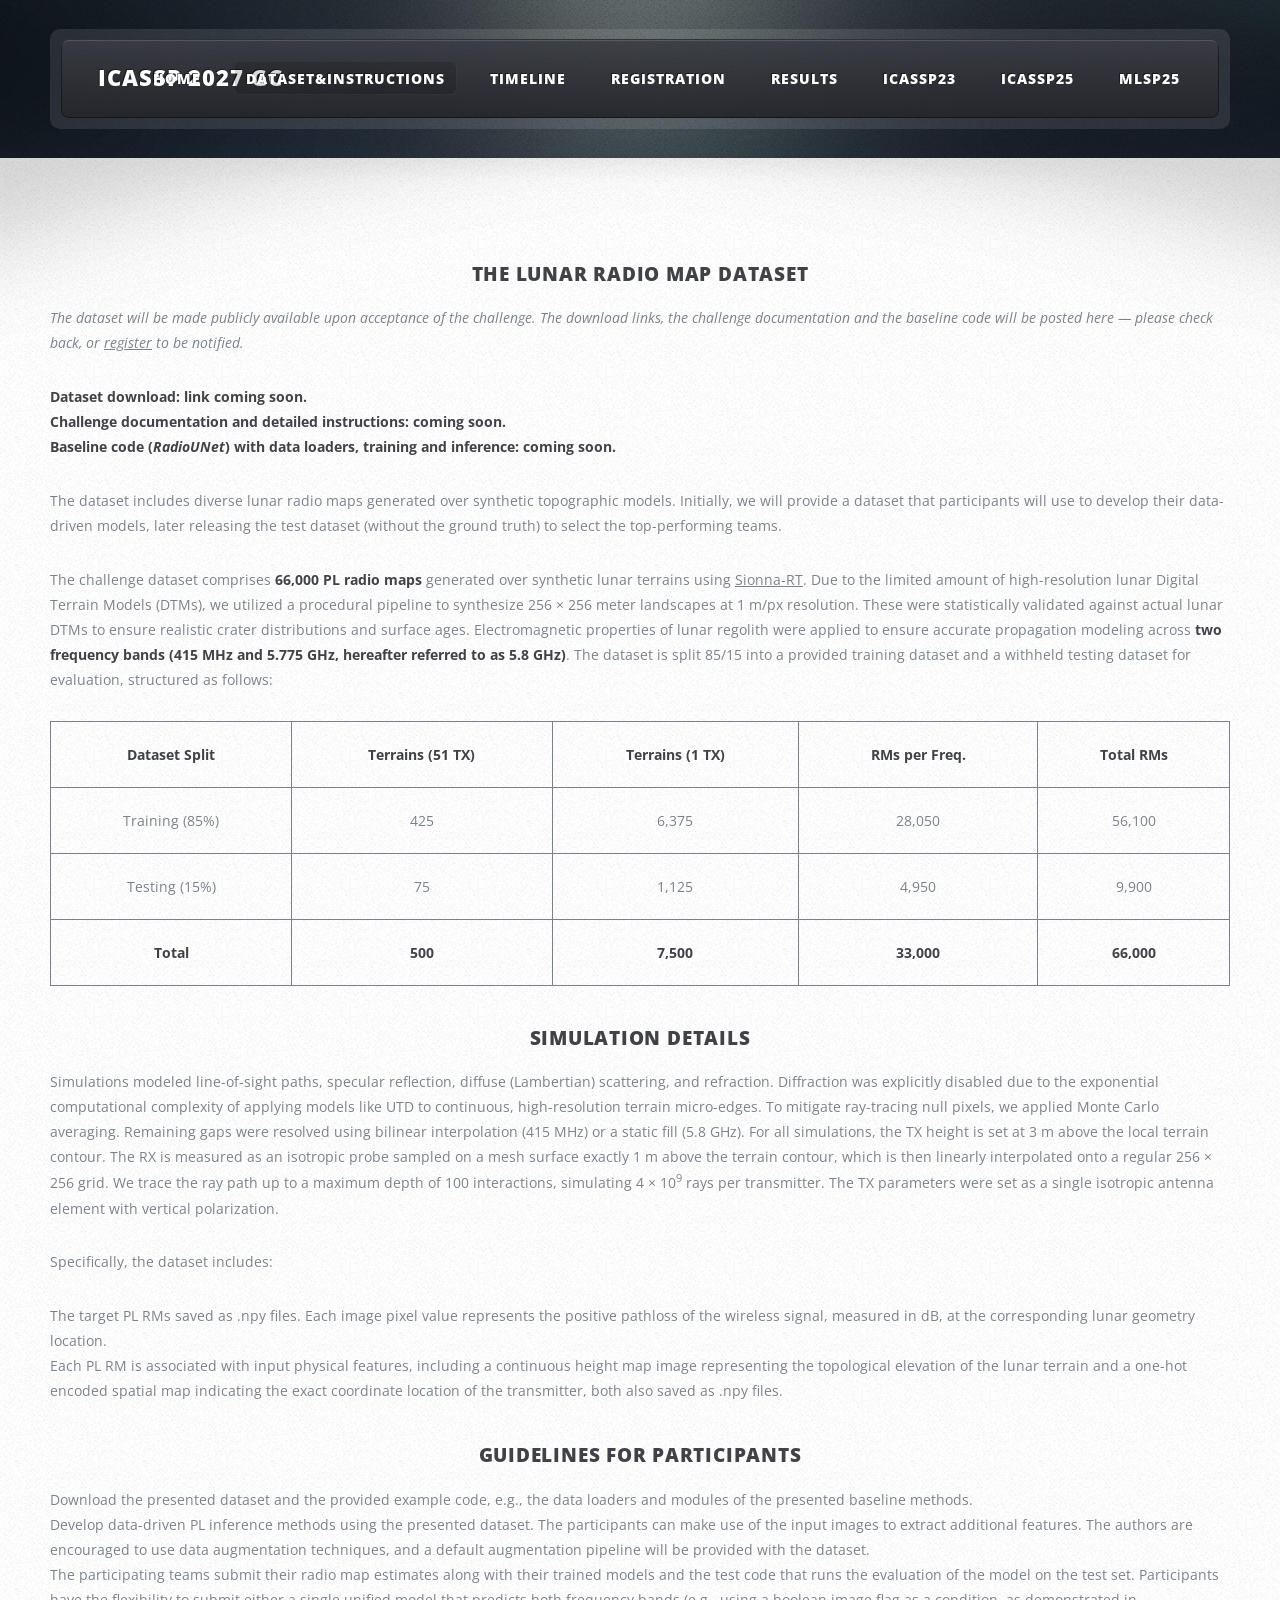
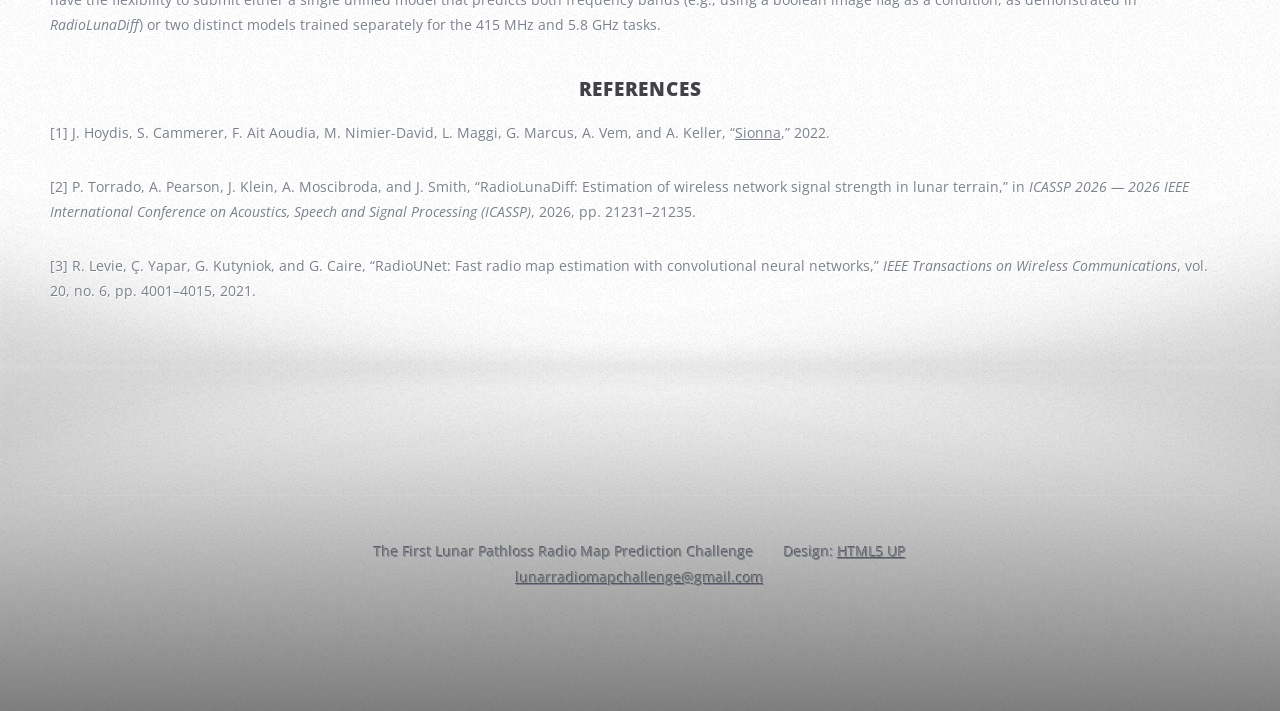
==== dataset.html @ a29d90b4 "Initialize site for The First Lunar Pathloss Radio Map Prediction Challenge Adapted from the MLSP 20" ====
<!DOCTYPE HTML>
<!--
	ZeroFour by HTML5 UP
	html5up.net | @ajlkn
	Free for personal and commercial use under the CCA 3.0 license (html5up.net/license)
-->
<html>
	<head>
		<title>The First Lunar Pathloss Radio Map Prediction Challenge - Dataset/Instructions</title>
		<meta charset="utf-8" />
		<meta name="viewport" content="width=device-width, initial-scale=1, user-scalable=no" />
		<link rel="stylesheet" href="assets/css/main.css" />
        <style>
        table,
        td,
        th {
            border: 1px solid;
            padding: 20px;
        }
    </style>
	</head>
	<body class="no-sidebar is-preload">
		<div id="page-wrapper">

			<!-- Header Wrapper -->
				<div id="header-wrapper">
					<div class="container">

						<!-- Header -->
							<header id="header">
								<div class="inner">

									<!-- Logo -->
										<h1><a href="index.html" id="logo">ICASSP 2027 GC</a></h1>

									<!-- Nav -->
										<nav id="nav">
											<ul>
												<li><a href="index.html">Home</a></li>
												<li class="current_page_item"><a href="dataset.html">Dataset&Instructions</a></li>
												<li><a href="timeline.html">Timeline</a></li>
												<li><a href="registration.html">Registration</a></li>
												<li><a href="results.html">Results</a></li>
												<li><a href="https://radiomapchallenge.github.io/">ICASSP23</a></li>
												<li><a href="https://indoorradiomapchallenge.github.io/">ICASSP25</a></li>
												<li><a href="https://sapradiomapchallenge.github.io/">MLSP25</a></li>
											</ul>
										</nav>

								</div>
							</header>

					</div>
				</div>

			<!-- Main Wrapper -->
				<div id="main-wrapper">
					<div class="wrapper style1">
						<div class="inner">
							<div class="container">
								<div id="content">

									<!-- Content -->

										<article>

  <h3 align="center">The Lunar Radio Map Dataset</h3>

<p><em>The dataset will be made publicly available upon acceptance of the challenge. The download links, the challenge
documentation and the baseline code will be posted here &mdash; please check back, or
<a href="registration.html">register</a> to be notified.</em></p>

<p><b>Dataset download: link coming soon.</b><br />
<b>Challenge documentation and detailed instructions: coming soon.</b><br />
<b>Baseline code (<em>RadioUNet</em>) with data loaders, training and inference: coming soon.</b></p>

<p>The dataset includes diverse lunar radio maps generated over synthetic topographic models. Initially, we will provide a
dataset that participants will use to develop their data-driven models, later releasing the test dataset (without the
ground truth) to select the top-performing teams.</p>

<p>The challenge dataset comprises <b>66,000 PL radio maps</b> generated over synthetic lunar terrains using
<a href="https://nvlabs.github.io/sionna/">Sionna-RT</a>. Due to the limited amount of high-resolution lunar Digital Terrain
Models (DTMs), we utilized a procedural pipeline to synthesize 256 &times; 256 meter landscapes at 1 m/px resolution. These
were statistically validated against actual lunar DTMs to ensure realistic crater distributions and surface ages.
Electromagnetic properties of lunar regolith were applied to ensure accurate propagation modeling across
<b>two frequency bands (415 MHz and 5.775 GHz, hereafter referred to as 5.8 GHz)</b>. The dataset is split 85/15 into a
provided training dataset and a withheld testing dataset for evaluation, structured as follows:</p>

<table align="center">
  <tr>
    <td align="center"><b>Dataset Split</b></td>
    <td align="center"><b>Terrains (51 TX)</b></td>
    <td align="center"><b>Terrains (1 TX)</b></td>
    <td align="center"><b>RMs per Freq.</b></td>
    <td align="center"><b>Total RMs</b></td>
  </tr>
  <tr>
    <td align="center">Training (85%)</td>
    <td align="center">425</td>
    <td align="center">6,375</td>
    <td align="center">28,050</td>
    <td align="center">56,100</td>
  </tr>
  <tr>
    <td align="center">Testing (15%)</td>
    <td align="center">75</td>
    <td align="center">1,125</td>
    <td align="center">4,950</td>
    <td align="center">9,900</td>
  </tr>
  <tr>
    <td align="center"><b>Total</b></td>
    <td align="center"><b>500</b></td>
    <td align="center"><b>7,500</b></td>
    <td align="center"><b>33,000</b></td>
    <td align="center"><b>66,000</b></td>
  </tr>
</table>

  <h3 align="center">Simulation Details</h3>

<p>Simulations modeled line-of-sight paths, specular reflection, diffuse (Lambertian) scattering, and refraction.
Diffraction was explicitly disabled due to the exponential computational complexity of applying models like UTD to
continuous, high-resolution terrain micro-edges. To mitigate ray-tracing null pixels, we applied Monte Carlo averaging.
Remaining gaps were resolved using bilinear interpolation (415 MHz) or a static fill (5.8 GHz). For all simulations, the
TX height is set at 3 m above the local terrain contour. The RX is measured as an isotropic probe sampled on a mesh
surface exactly 1 m above the terrain contour, which is then linearly interpolated onto a regular 256 &times; 256 grid. We
trace the ray path up to a maximum depth of 100 interactions, simulating 4 &times; 10<sup>9</sup> rays per transmitter. The TX
parameters were set as a single isotropic antenna element with vertical polarization.</p>

<p>Specifically, the dataset includes:</p>

<ul>
	<li>The target PL RMs saved as .npy files. Each image pixel value represents the positive pathloss of the wireless
		signal, measured in dB, at the corresponding lunar geometry location.</li>
	<li>Each PL RM is associated with input physical features, including a continuous height map image representing the
		topological elevation of the lunar terrain and a one-hot encoded spatial map indicating the exact coordinate
		location of the transmitter, both also saved as .npy files.</li>
</ul>

  <h3 align="center">Guidelines for Participants</h3>

<ol>
	<li>Download the presented dataset and the provided example code, e.g., the data loaders and modules of the presented
		baseline methods.</li>
	<li>Develop data-driven PL inference methods using the presented dataset. The participants can make use of the input
		images to extract additional features. The authors are encouraged to use data augmentation techniques, and a
		default augmentation pipeline will be provided with the dataset.</li>
	<li>The participating teams submit their radio map estimates along with their trained models and the test code that
		runs the evaluation of the model on the test set. Participants have the flexibility to submit either a single
		unified model that predicts both frequency bands (e.g., using a boolean image flag as a condition, as demonstrated
		in <em>RadioLunaDiff</em>) or two distinct models trained separately for the 415 MHz and 5.8 GHz tasks.</li>
</ol>

  <h3 align="center">References</h3>

<p>[1] J. Hoydis, S. Cammerer, F. Ait Aoudia, M. Nimier-David, L. Maggi, G. Marcus, A. Vem, and A. Keller,
	&ldquo;<a href="https://nvlabs.github.io/sionna/">Sionna</a>,&rdquo; 2022.</p>

<p>[2] P. Torrado, A. Pearson, J. Klein, A. Moscibroda, and J. Smith, &ldquo;RadioLunaDiff: Estimation of wireless network
	signal strength in lunar terrain,&rdquo; in <em>ICASSP 2026 &mdash; 2026 IEEE International Conference on Acoustics, Speech
	and Signal Processing (ICASSP)</em>, 2026, pp. 21231&ndash;21235.</p>

<p>[3] R. Levie, &Ccedil;. Yapar, G. Kutyniok, and G. Caire, &ldquo;RadioUNet: Fast radio map estimation with convolutional
	neural networks,&rdquo; <em>IEEE Transactions on Wireless Communications</em>, vol. 20, no. 6, pp. 4001&ndash;4015, 2021.</p>

										</article>

								</div>
							</div>
						</div>
					</div>


			<!-- Footer Wrapper -->
				<div id="footer-wrapper">
					<footer id="footer" class="container">
						<div class="row">
							<div class="col-3 col-6-medium col-12-small">


							</div>
			<div class="col-12">
								<div id="copyright">
									<ul class="menu">
										<li>The First Lunar Pathloss Radio Map Prediction Challenge</li><li>Design: <a href="http://html5up.net">HTML5 UP</a></li>
									</ul>
                                    <dd><a href="mailto:lunarradiomapchallenge@gmail.com">lunarradiomapchallenge@gmail.com</a></dd>
								</div>
							</div>
						</div>
					</footer>
				</div>

		</div>

		<!-- Scripts -->
			<script src="assets/js/jquery.min.js"></script>
			<script src="assets/js/jquery.dropotron.min.js"></script>
			<script src="assets/js/browser.min.js"></script>
			<script src="assets/js/breakpoints.min.js"></script>
			<script src="assets/js/util.js"></script>
			<script src="assets/js/main.js"></script>

	</body>
</html>
---- assets/css/main.css ----
@import url("https://fonts.googleapis.com/css?family=Open+Sans:400,400italic,700,800");
@import url("fontawesome-all.min.css");

/*
	ZeroFour by HTML5 UP
	html5up.net | @ajlkn
	Free for personal and commercial use under the CCA 3.0 license (html5up.net/license)
*/

html, body, div, span, applet, object,
iframe, h1, h2, h3, h4, h5, h6, p, blockquote,
pre, a, abbr, acronym, address, big, cite,
code, del, dfn, em, img, ins, kbd, q, s, samp,
small, strike, strong, sub, sup, tt, var, b,
u, i, center, dl, dt, dd, ol, ul, li, fieldset,
form, label, legend, table, caption, tbody,
tfoot, thead, tr, th, td, article, aside,
canvas, details, embed, figure, figcaption,
footer, header, hgroup, menu, nav, output, ruby,
section, summary, time, mark, audio, video {
	margin: 0;
	padding: 0;
	border: 0;
	font-size: 100%;
	font: inherit;
	vertical-align: baseline;}

article, aside, details, figcaption, figure,
footer, header, hgroup, menu, nav, section {
	display: block;}

body {
	line-height: 1;
}

ol, ul {
	list-style: none;
}

blockquote, q {
	quotes: none;
}

	blockquote:before, blockquote:after, q:before, q:after {
		content: '';
		content: none;
	}

table {
	border-collapse: collapse;
	border-spacing: 0;
}

body {
	-webkit-text-size-adjust: none;
}

mark {
	background-color: transparent;
	color: inherit;
}

mark.red {
    color:#ff0000;
    background: none;
}

input::-moz-focus-inner {
	border: 0;
	padding: 0;
}

input, select, textarea {
	-moz-appearance: none;
	-webkit-appearance: none;
	-ms-appearance: none;
	appearance: none;
}

/* Basic */

	html {
		box-sizing: border-box;
	}

	*, *:before, *:after {
		box-sizing: inherit;
	}

	@-ms-viewport {
		width: device-width;
	}

	body {
		background: #303238 url("images/bg01.png");
	}

		body.is-preload * {
			-moz-transition: none !important;
			-webkit-transition: none !important;
			-ms-transition: none !important;
			transition: none !important;
			-moz-animation: none !important;
			-webkit-animation: none !important;
			-ms-animation: none !important;
			animation: none !important;
		}

	body, input, select, textarea {
		font-family: 'Open Sans', sans-serif;
		color: #7b818c;
		font-weight: 400;
		font-size: 11pt;
		line-height: 1.85em;
	}

	a {
		color: inherit;
		text-decoration: underline;
	}

		a:hover {
			text-decoration: none;
		}

	h1, h2, h3, h4, h5, h6 {
		text-transform: uppercase;
		font-weight: 800;
		letter-spacing: 0.04em;
		color: #404248;
		margin: 0 0 1em 0;
	}

	h1 a, h2 a, h3 a, h4 a, h5 a, h6 a {
		color: inherit;
		text-decoration: none;
		outline: 0;
	}

	h2 {
		font-size: 2em;
		margin: 0 0 1.5em 0;
		line-height: 1em;
	}

		h2.icon {
			line-height: 48px;
		}

			h2.icon:before {
				position: relative;
				top: 0.05em;
				margin-right: 0.5em;
				opacity: 0.25;
			}

	h3 {
		font-size: 1.35em;
		margin-top: 2em;
	}

	b, strong {
		color: #404248;
		font-weight: 700;
	}

	i, em {
		font-style: italic;
	}

	br.clear {
		clear: both;
	}

	sub {
		position: relative;
		top: 0.5em;
		font-size: 0.8em;
	}

	sup {
		position: relative;
		top: -0.5em;
		font-size: 0.8em;
	}

	hr {
		border: 0;
		border-top: solid 1px #ddd;
	}

	blockquote {
		border-left: solid 0.5em #ddd;
		padding: 1em 0 1em 2em;
		font-style: italic;
	}

	p, ul, ol, dl, table {
		margin-bottom: 2em;
	}

	.date {
		display: block;
		text-transform: uppercase;
		font-weight: 700;
		letter-spacing: 0.065em;
		font-size: 0.9em;
		color: #696969;
		margin: 0 0 0.25em 0;
	}

/* Container */

	.container {
		margin: 0 auto;
		max-width: calc(100% - 100px);
		width: 1200px;
	}

		@media screen and (max-width: 1280px) {

			.container {
				width: 100%;
			}

		}

		@media screen and (max-width: 980px) {

			.container {
				width: 100%;
			}

		}

		@media screen and (max-width: 736px) {

			.container {
				width: 100%;
				max-width: 100%;
			}

		}

/* Row */

	.row {
		display: flex;
		flex-wrap: wrap;
		box-sizing: border-box;
		align-items: stretch;
	}

		.row > * {
			box-sizing: border-box;
		}

		.row.gtr-uniform > * > :last-child {
			margin-bottom: 0;
		}

		.row.aln-left {
			justify-content: flex-start;
		}

		.row.aln-center {
			justify-content: center;
		}

		.row.aln-right {
			justify-content: flex-end;
		}

		.row.aln-top {
			align-items: flex-start;
		}

		.row.aln-middle {
			align-items: center;
		}

		.row.aln-bottom {
			align-items: flex-end;
		}

		.row > .imp {
			order: -1;
		}

		.row > .col-1 {
			width: 8.33333%;
		}

		.row > .off-1 {
			margin-left: 8.33333%;
		}

		.row > .col-2 {
			width: 16.66667%;
		}

		.row > .off-2 {
			margin-left: 16.66667%;
		}

		.row > .col-3 {
			width: 25%;
		}

		.row > .off-3 {
			margin-left: 25%;
		}

		.row > .col-4 {
			width: 33.33333%;
		}

		.row > .off-4 {
			margin-left: 33.33333%;
		}

		.row > .col-5 {
			width: 41.66667%;
		}

		.row > .off-5 {
			margin-left: 41.66667%;
		}

		.row > .col-6 {
			width: 50%;
		}

		.row > .off-6 {
			margin-left: 50%;
		}

		.row > .col-7 {
			width: 58.33333%;
		}

		.row > .off-7 {
			margin-left: 58.33333%;
		}

		.row > .col-8 {
			width: 66.66667%;
		}

		.row > .off-8 {
			margin-left: 66.66667%;
		}

		.row > .col-9 {
			width: 75%;
		}

		.row > .off-9 {
			margin-left: 75%;
		}

		.row > .col-10 {
			width: 83.33333%;
		}

		.row > .off-10 {
			margin-left: 83.33333%;
		}

		.row > .col-11 {
			width: 91.66667%;
		}

		.row > .off-11 {
			margin-left: 91.66667%;
		}

		.row > .col-12 {
			width: 100%;
		}

		.row > .off-12 {
			margin-left: 100%;
		}

		.row.gtr-0 {
			margin-top: 0px;
			margin-left: 0px;
		}

			.row.gtr-0 > * {
				padding: 0px 0 0 0px;
			}

			.row.gtr-0.gtr-uniform {
				margin-top: 0px;
			}

				.row.gtr-0.gtr-uniform > * {
					padding-top: 0px;
				}

		.row.gtr-25 {
			margin-top: -12.5px;
			margin-left: -12.5px;
		}

			.row.gtr-25 > * {
				padding: 12.5px 0 0 12.5px;
			}

			.row.gtr-25.gtr-uniform {
				margin-top: -12.5px;
			}

				.row.gtr-25.gtr-uniform > * {
					padding-top: 12.5px;
				}

		.row.gtr-50 {
			margin-top: -25px;
			margin-left: -25px;
		}

			.row.gtr-50 > * {
				padding: 25px 0 0 25px;
			}

			.row.gtr-50.gtr-uniform {
				margin-top: -25px;
			}

				.row.gtr-50.gtr-uniform > * {
					padding-top: 25px;
				}

		.row {
			margin-top: -50px;
			margin-left: -50px;
		}

			.row > * {
				padding: 50px 0 0 50px;
			}

			.row.gtr-uniform {
				margin-top: -50px;
			}

				.row.gtr-uniform > * {
					padding-top: 50px;
				}

		.row.gtr-150 {
			margin-top: -75px;
			margin-left: -75px;
		}

			.row.gtr-150 > * {
				padding: 75px 0 0 75px;
			}

			.row.gtr-150.gtr-uniform {
				margin-top: -75px;
			}

				.row.gtr-150.gtr-uniform > * {
					padding-top: 75px;
				}

		.row.gtr-200 {
			margin-top: -100px;
			margin-left: -100px;
		}

			.row.gtr-200 > * {
				padding: 100px 0 0 100px;
			}

			.row.gtr-200.gtr-uniform {
				margin-top: -100px;
			}

				.row.gtr-200.gtr-uniform > * {
					padding-top: 100px;
				}

		@media screen and (max-width: 1280px) {

			.row {
				display: flex;
				flex-wrap: wrap;
				box-sizing: border-box;
				align-items: stretch;
			}

				.row > * {
					box-sizing: border-box;
				}

				.row.gtr-uniform > * > :last-child {
					margin-bottom: 0;
				}

				.row.aln-left {
					justify-content: flex-start;
				}

				.row.aln-center {
					justify-content: center;
				}

				.row.aln-right {
					justify-content: flex-end;
				}

				.row.aln-top {
					align-items: flex-start;
				}

				.row.aln-middle {
					align-items: center;
				}

				.row.aln-bottom {
					align-items: flex-end;
				}

				.row > .imp-large {
					order: -1;
				}

				.row > .col-1-large {
					width: 8.33333%;
				}

				.row > .off-1-large {
					margin-left: 8.33333%;
				}

				.row > .col-2-large {
					width: 16.66667%;
				}

				.row > .off-2-large {
					margin-left: 16.66667%;
				}

				.row > .col-3-large {
					width: 25%;
				}

				.row > .off-3-large {
					margin-left: 25%;
				}

				.row > .col-4-large {
					width: 33.33333%;
				}

				.row > .off-4-large {
					margin-left: 33.33333%;
				}

				.row > .col-5-large {
					width: 41.66667%;
				}

				.row > .off-5-large {
					margin-left: 41.66667%;
				}

				.row > .col-6-large {
					width: 50%;
				}

				.row > .off-6-large {
					margin-left: 50%;
				}

				.row > .col-7-large {
					width: 58.33333%;
				}

				.row > .off-7-large {
					margin-left: 58.33333%;
				}

				.row > .col-8-large {
					width: 66.66667%;
				}

				.row > .off-8-large {
					margin-left: 66.66667%;
				}

				.row > .col-9-large {
					width: 75%;
				}

				.row > .off-9-large {
					margin-left: 75%;
				}

				.row > .col-10-large {
					width: 83.33333%;
				}

				.row > .off-10-large {
					margin-left: 83.33333%;
				}

				.row > .col-11-large {
					width: 91.66667%;
				}

				.row > .off-11-large {
					margin-left: 91.66667%;
				}

				.row > .col-12-large {
					width: 100%;
				}

				.row > .off-12-large {
					margin-left: 100%;
				}

				.row.gtr-0 {
					margin-top: 0px;
					margin-left: 0px;
				}

					.row.gtr-0 > * {
						padding: 0px 0 0 0px;
					}

					.row.gtr-0.gtr-uniform {
						margin-top: 0px;
					}

						.row.gtr-0.gtr-uniform > * {
							padding-top: 0px;
						}

				.row.gtr-25 {
					margin-top: -8.75px;
					margin-left: -8.75px;
				}

					.row.gtr-25 > * {
						padding: 8.75px 0 0 8.75px;
					}

					.row.gtr-25.gtr-uniform {
						margin-top: -8.75px;
					}

						.row.gtr-25.gtr-uniform > * {
							padding-top: 8.75px;
						}

				.row.gtr-50 {
					margin-top: -17.5px;
					margin-left: -17.5px;
				}

					.row.gtr-50 > * {
						padding: 17.5px 0 0 17.5px;
					}

					.row.gtr-50.gtr-uniform {
						margin-top: -17.5px;
					}

						.row.gtr-50.gtr-uniform > * {
							padding-top: 17.5px;
						}

				.row {
					margin-top: -35px;
					margin-left: -35px;
				}

					.row > * {
						padding: 35px 0 0 35px;
					}

					.row.gtr-uniform {
						margin-top: -35px;
					}

						.row.gtr-uniform > * {
							padding-top: 35px;
						}

				.row.gtr-150 {
					margin-top: -52.5px;
					margin-left: -52.5px;
				}

					.row.gtr-150 > * {
						padding: 52.5px 0 0 52.5px;
					}

					.row.gtr-150.gtr-uniform {
						margin-top: -52.5px;
					}

						.row.gtr-150.gtr-uniform > * {
							padding-top: 52.5px;
						}

				.row.gtr-200 {
					margin-top: -70px;
					margin-left: -70px;
				}

					.row.gtr-200 > * {
						padding: 70px 0 0 70px;
					}

					.row.gtr-200.gtr-uniform {
						margin-top: -70px;
					}

						.row.gtr-200.gtr-uniform > * {
							padding-top: 70px;
						}

		}

		@media screen and (max-width: 980px) {

			.row {
				display: flex;
				flex-wrap: wrap;
				box-sizing: border-box;
				align-items: stretch;
			}

				.row > * {
					box-sizing: border-box;
				}

				.row.gtr-uniform > * > :last-child {
					margin-bottom: 0;
				}

				.row.aln-left {
					justify-content: flex-start;
				}

				.row.aln-center {
					justify-content: center;
				}

				.row.aln-right {
					justify-content: flex-end;
				}

				.row.aln-top {
					align-items: flex-start;
				}

				.row.aln-middle {
					align-items: center;
				}

				.row.aln-bottom {
					align-items: flex-end;
				}

				.row > .imp-medium {
					order: -1;
				}

				.row > .col-1-medium {
					width: 8.33333%;
				}

				.row > .off-1-medium {
					margin-left: 8.33333%;
				}

				.row > .col-2-medium {
					width: 16.66667%;
				}

				.row > .off-2-medium {
					margin-left: 16.66667%;
				}

				.row > .col-3-medium {
					width: 25%;
				}

				.row > .off-3-medium {
					margin-left: 25%;
				}

				.row > .col-4-medium {
					width: 33.33333%;
				}

				.row > .off-4-medium {
					margin-left: 33.33333%;
				}

				.row > .col-5-medium {
					width: 41.66667%;
				}

				.row > .off-5-medium {
					margin-left: 41.66667%;
				}

				.row > .col-6-medium {
					width: 50%;
				}

				.row > .off-6-medium {
					margin-left: 50%;
				}

				.row > .col-7-medium {
					width: 58.33333%;
				}

				.row > .off-7-medium {
					margin-left: 58.33333%;
				}

				.row > .col-8-medium {
					width: 66.66667%;
				}

				.row > .off-8-medium {
					margin-left: 66.66667%;
				}

				.row > .col-9-medium {
					width: 75%;
				}

				.row > .off-9-medium {
					margin-left: 75%;
				}

				.row > .col-10-medium {
					width: 83.33333%;
				}

				.row > .off-10-medium {
					margin-left: 83.33333%;
				}

				.row > .col-11-medium {
					width: 91.66667%;
				}

				.row > .off-11-medium {
					margin-left: 91.66667%;
				}

				.row > .col-12-medium {
					width: 100%;
				}

				.row > .off-12-medium {
					margin-left: 100%;
				}

				.row.gtr-0 {
					margin-top: 0px;
					margin-left: 0px;
				}

					.row.gtr-0 > * {
						padding: 0px 0 0 0px;
					}

					.row.gtr-0.gtr-uniform {
						margin-top: 0px;
					}

						.row.gtr-0.gtr-uniform > * {
							padding-top: 0px;
						}

				.row.gtr-25 {
					margin-top: -12.5px;
					margin-left: -12.5px;
				}

					.row.gtr-25 > * {
						padding: 12.5px 0 0 12.5px;
					}

					.row.gtr-25.gtr-uniform {
						margin-top: -12.5px;
					}

						.row.gtr-25.gtr-uniform > * {
							padding-top: 12.5px;
						}

				.row.gtr-50 {
					margin-top: -25px;
					margin-left: -25px;
				}

					.row.gtr-50 > * {
						padding: 25px 0 0 25px;
					}

					.row.gtr-50.gtr-uniform {
						margin-top: -25px;
					}

						.row.gtr-50.gtr-uniform > * {
							padding-top: 25px;
						}

				.row {
					margin-top: -50px;
					margin-left: -50px;
				}

					.row > * {
						padding: 50px 0 0 50px;
					}

					.row.gtr-uniform {
						margin-top: -50px;
					}

						.row.gtr-uniform > * {
							padding-top: 50px;
						}

				.row.gtr-150 {
					margin-top: -75px;
					margin-left: -75px;
				}

					.row.gtr-150 > * {
						padding: 75px 0 0 75px;
					}

					.row.gtr-150.gtr-uniform {
						margin-top: -75px;
					}

						.row.gtr-150.gtr-uniform > * {
							padding-top: 75px;
						}

				.row.gtr-200 {
					margin-top: -100px;
					margin-left: -100px;
				}

					.row.gtr-200 > * {
						padding: 100px 0 0 100px;
					}

					.row.gtr-200.gtr-uniform {
						margin-top: -100px;
					}

						.row.gtr-200.gtr-uniform > * {
							padding-top: 100px;
						}

		}

		@media screen and (max-width: 736px) {

			.row {
				display: flex;
				flex-wrap: wrap;
				box-sizing: border-box;
				align-items: stretch;
			}

				.row > * {
					box-sizing: border-box;
				}

				.row.gtr-uniform > * > :last-child {
					margin-bottom: 0;
				}

				.row.aln-left {
					justify-content: flex-start;
				}

				.row.aln-center {
					justify-content: center;
				}

				.row.aln-right {
					justify-content: flex-end;
				}

				.row.aln-top {
					align-items: flex-start;
				}

				.row.aln-middle {
					align-items: center;
				}

				.row.aln-bottom {
					align-items: flex-end;
				}

				.row > .imp-small {
					order: -1;
				}

				.row > .col-1-small {
					width: 8.33333%;
				}

				.row > .off-1-small {
					margin-left: 8.33333%;
				}

				.row > .col-2-small {
					width: 16.66667%;
				}

				.row > .off-2-small {
					margin-left: 16.66667%;
				}

				.row > .col-3-small {
					width: 25%;
				}

				.row > .off-3-small {
					margin-left: 25%;
				}

				.row > .col-4-small {
					width: 33.33333%;
				}

				.row > .off-4-small {
					margin-left: 33.33333%;
				}

				.row > .col-5-small {
					width: 41.66667%;
				}

				.row > .off-5-small {
					margin-left: 41.66667%;
				}

				.row > .col-6-small {
					width: 50%;
				}

				.row > .off-6-small {
					margin-left: 50%;
				}

				.row > .col-7-small {
					width: 58.33333%;
				}

				.row > .off-7-small {
					margin-left: 58.33333%;
				}

				.row > .col-8-small {
					width: 66.66667%;
				}

				.row > .off-8-small {
					margin-left: 66.66667%;
				}

				.row > .col-9-small {
					width: 75%;
				}

				.row > .off-9-small {
					margin-left: 75%;
				}

				.row > .col-10-small {
					width: 83.33333%;
				}

				.row > .off-10-small {
					margin-left: 83.33333%;
				}

				.row > .col-11-small {
					width: 91.66667%;
				}

				.row > .off-11-small {
					margin-left: 91.66667%;
				}

				.row > .col-12-small {
					width: 100%;
				}

				.row > .off-12-small {
					margin-left: 100%;
				}

				.row.gtr-0 {
					margin-top: 0px;
					margin-left: 0px;
				}

					.row.gtr-0 > * {
						padding: 0px 0 0 0px;
					}

					.row.gtr-0.gtr-uniform {
						margin-top: 0px;
					}

						.row.gtr-0.gtr-uniform > * {
							padding-top: 0px;
						}

				.row.gtr-25 {
					margin-top: -2.5px;
					margin-left: -2.5px;
				}

					.row.gtr-25 > * {
						padding: 2.5px 0 0 2.5px;
					}

					.row.gtr-25.gtr-uniform {
						margin-top: -2.5px;
					}

						.row.gtr-25.gtr-uniform > * {
							padding-top: 2.5px;
						}

				.row.gtr-50 {
					margin-top: -5px;
					margin-left: -5px;
				}

					.row.gtr-50 > * {
						padding: 5px 0 0 5px;
					}

					.row.gtr-50.gtr-uniform {
						margin-top: -5px;
					}

						.row.gtr-50.gtr-uniform > * {
							padding-top: 5px;
						}

				.row {
					margin-top: -10px;
					margin-left: -10px;
				}

					.row > * {
						padding: 10px 0 0 10px;
					}

					.row.gtr-uniform {
						margin-top: -10px;
					}

						.row.gtr-uniform > * {
							padding-top: 10px;
						}

				.row.gtr-150 {
					margin-top: -15px;
					margin-left: -15px;
				}

					.row.gtr-150 > * {
						padding: 15px 0 0 15px;
					}

					.row.gtr-150.gtr-uniform {
						margin-top: -15px;
					}

						.row.gtr-150.gtr-uniform > * {
							padding-top: 15px;
						}

				.row.gtr-200 {
					margin-top: -20px;
					margin-left: -20px;
				}

					.row.gtr-200 > * {
						padding: 20px 0 0 20px;
					}

					.row.gtr-200.gtr-uniform {
						margin-top: -20px;
					}

						.row.gtr-200.gtr-uniform > * {
							padding-top: 20px;
						}

		}

/* Section/Article */

	section, article {
		margin-bottom: 5em;
	}

	section > :last-child,
	article > :last-child,
	section:last-child,
	article:last-child {
		margin-bottom: 0;
	}

	header {
		margin: 0 0 2em 0;
	}

		header h2, header h3 {
			margin: 0 0 0.25em 0;
		}

		header p {
			display: block;
			text-transform: uppercase;
			font-weight: 700;
			letter-spacing: 0.065em;
			font-size: 0.9em;
			color: #696969;
			margin: 0;
		}

			header p strong {
				color: #404248;
				font-weight: 800;
			}

	footer {
		margin: 2.5em 0 0 0;
	}

	header.major {
		border-bottom: solid 1px #dbdbdb;
		margin: 0 0 3em 0;
	}

		header.major:after {
			content: '';
			display: block;
			border-top: solid 1px #dbdbdb;
			height: 8px;
		}

		header.major h2, header.major h3 {
			margin: 0 0 1.2em 0;
		}

		header.major p {
			margin: 0 0 1.5em 0;
			position: relative;
			top: -1em;
		}

/* Forms */

	form label {
		display: block;
		text-transform: uppercase;
		font-weight: 800;
		letter-spacing: 0.04em;
		color: #404248;
		margin: 0 0 1em 0;
		font-size: 0.8em;
	}

	form input[type="text"],
	form input[type="email"],
	form input[type="password"],
	form select,
	form textarea {
		-webkit-appearance: none;
		display: block;
		width: 100%;
		border-radius: 8px;
		border: solid 1px #eee;
	}

	form input[type="text"]:focus,
	form input[type="email"]:focus,
	form input[type="password"]:focus,
	form select:focus,
	form textarea:focus {
		box-shadow: 0 0 2px 1px #4091bf;
	}

	form input[type="text"],
	form input[type="email"],
	form input[type="password"] {
		line-height: 3em;
		padding: 0 1em;
	}

	form select {
		line-height: 3em;
		padding: 0 1em;
	}

	form textarea {
		min-height: 9em;
		padding: 1em;
	}

	form ::-webkit-input-placeholder,
	form :-moz-placeholder,
	form ::-moz-placeholder,
	form :-ms-input-placeholder {
		color: #555 !important;
	}

	form ::-moz-focus-inner {
		border: 0;
	}

/* Tables */

	table {
		width: 100%;
	}

		table.default {
			width: 100%;
		}

			table.default tr {
				border-top: solid 1px #eee;
			}

				table.default tr:first-child {
					border-top: 0;
				}

			table.default td {
				padding: 0.5em 1em 0.5em 1em;
			}

			table.default th {
				text-align: left;
				padding: 0.5em 1em 0.5em 1em;
				text-transform: uppercase;
				font-weight: 800;
				letter-spacing: 0.04em;
				margin: 0 0 1em 0;
				font-size: 0.8em;
			}

			table.default thead {
				background: #404248;
				color: #fff;
			}

/* Image */

	.image {
		position: relative;
		display: inline-block;
	}

		.image img {
			display: block;
			width: 100%;
			border-radius: 8px;
		}

		.image:before {
			content: '';
			display: block;
			position: absolute;
			left: 0;
			top: 0;
			background: url("images/bg01.png");
			width: 100%;
			height: 100%;
			opacity: 0.75;
		}

		.image.fit {
			display: block;
			width: 100%;
		}

		.image.featured {
			display: block;
			width: 100%;
			margin: 0 0 2.5em 0;
		}

		.image.left {
			float: left;
			margin: 0 2em 2em 0;
		}

		.image.centered {
			display: block;
			margin: 0 0 2.5em 0;
		}

			.image.centered img {
				margin: 0 auto;
				width: auto;
			}

/* Button */

	input[type="button"],
	input[type="submit"],
	input[type="reset"],
	button,
	.button {
		background-image: -moz-linear-gradient(top, rgba(0, 0, 0, 0), rgba(0, 0, 0, 0.2)), url("images/bg02.png");
		background-image: -webkit-linear-gradient(top, rgba(0, 0, 0, 0), rgba(0, 0, 0, 0.2)), url("images/bg02.png");
		background-image: -ms-linear-gradient(top, rgba(0, 0, 0, 0), rgba(0, 0, 0, 0.2)), url("images/bg02.png");
		background-image: linear-gradient(top, rgba(0, 0, 0, 0), rgba(0, 0, 0, 0.2)), url("images/bg02.png");
		-moz-transition: background-color 0.2s ease-in-out;
		-webkit-transition: background-color 0.2s ease-in-out;
		-ms-transition: background-color 0.2s ease-in-out;
		transition: background-color 0.2s ease-in-out;
		-webkit-appearance: none;
		position: relative;
		display: inline-block;
		background-color: #4091bf;
		border-radius: 8px;
		box-shadow: inset 0px 0px 0px 1px rgba(0, 0, 0, 0.35), inset 0px 2px 1px 0px rgba(255, 255, 255, 0.35);
		text-shadow: -1px -1px 0 rgba(0, 0, 0, 0.5);
		color: #fff !important;
		text-decoration: none;
		text-transform: uppercase;
		font-weight: 800;
		font-size: 0.95em;
		letter-spacing: 0.075em;
		padding: 1em 2em;
		outline: 0;
		border: 0;
		white-space: nowrap;
		cursor: pointer;
	}

		input[type="button"].icon:before,
		input[type="submit"].icon:before,
		input[type="reset"].icon:before,
		button.icon:before,
		.button.icon:before {
			opacity: 0.5;
			margin-right: 0.5em;
			position: relative;
			top: 0.05em;
		}

		input[type="button"]:hover,
		input[type="submit"]:hover,
		input[type="reset"]:hover,
		button:hover,
		.button:hover {
			background-color: #50a1cf;
		}

		input[type="button"]:active,
		input[type="submit"]:active,
		input[type="reset"]:active,
		button:active,
		.button:active {
			background-color: #3081af;
		}

		input[type="button"].medium,
		input[type="submit"].medium,
		input[type="reset"].medium,
		button.medium,
		.button.medium {
			font-size: 1.25em;
			padding: 1em 2.25em;
		}

		input[type="button"].large,
		input[type="submit"].large,
		input[type="reset"].large,
		button.large,
		.button.large {
			font-size: 1.5em;
			padding: 1em 2.25em;
		}

		input[type="button"].alt,
		input[type="submit"].alt,
		input[type="reset"].alt,
		button.alt,
		.button.alt {
			background-color: #464a52;
		}

			input[type="button"].alt:hover,
			input[type="submit"].alt:hover,
			input[type="reset"].alt:hover,
			button.alt:hover,
			.button.alt:hover {
				background-color: #565a62;
			}

			input[type="button"].alt:active,
			input[type="submit"].alt:active,
			input[type="reset"].alt:active,
			button.alt:active,
			.button.alt:active {
				background-color: #363a42;
			}

/* List */

	dl.contact dt {
		display: block;
		text-transform: uppercase;
		font-weight: 700;
		letter-spacing: 0.065em;
		font-size: 0.9em;
		color: #696969;
		float: left;
		width: 6em;
	}

	dl.contact dd {
		margin: 0 0 1em 6em;
	}

	ul.default {
		list-style: disc;
		padding-left: 1em;
	}

		ul.default li {
			padding-left: 0.5em;
		}

	ul.actions li {
		display: inline-block;
		padding: 0 0 0 0.25em;
		margin: 0 0 0 0.25em;
	}

		ul.actions li:first-child {
			margin-left: 0;
			padding-left: 0;
		}

	ul.menu li {
		border-left: solid 1px #eee;
		display: inline-block;
		padding: 0 0 0 1em;
		margin: 0 0 0 1em;
	}

		ul.menu li:first-child {
			border-left: 0;
			margin-left: 0;
			padding-left: 0;
		}

	ul.divided li {
		border-top: solid 1px #eee;
		padding: 0.5em 0 0 0;
		margin: 0.5em 0 0 0;
	}

		ul.divided li:first-child {
			border-top: 0 !important;
			padding-top: 0 !important;
			margin-top: 0 !important;
		}

	ol.default {
		list-style: decimal;
		padding-left: 1.25em;
	}

		ol.default li {
			padding-left: 0.25em;
		}

/* Box */

	.box.excerpt {
		position: relative;
		overflow: hidden;
	}

		.box.excerpt header {
			margin: 0 0 1em 0;
		}

		.box.excerpt .image, .box.excerpt p {
			margin-bottom: 0;
		}

	.box.feature1 {
		text-align: center;
	}

		.box.feature1 header {
			margin-bottom: 3em;
		}

			.box.feature1 header.first h2 {
				font-size: 2.5em;
			}

			.box.feature1 header.first p {
				font-size: 1.2em;
			}

			.box.feature1 header.second {
				position: relative;
				display: inline-block;
				text-align: left;
				margin: 0 auto;
				white-space: nowrap;
				left: 24px;
			}

				.box.feature1 header.second p {
					line-height: 1em;
				}

				.box.feature1 header.second:before {
					font-size: 48px;
					position: absolute;
					right: 100%;
					margin-right: 18px;
					opacity: 0.5;
					bottom: -4px;
				}

	.box.feature2 {
		text-align: center;
	}

	.box.article-list article {
		border-bottom: solid 1px #dbdbdb;
		margin: 0 0 2.75em 0;
		padding: 0 0 2.75em 0;
	}

		.box.article-list article:last-child {
			border-bottom: 0;
			margin-bottom: 0;
			padding-bottom: 0;
		}

/* Icons */

	.icon {
		text-decoration: none;
		text-decoration: none;
	}

		.icon:before {
			-moz-osx-font-smoothing: grayscale;
			-webkit-font-smoothing: antialiased;
			display: inline-block;
			font-style: normal;
			font-variant: normal;
			text-rendering: auto;
			line-height: 1;
			text-transform: none !important;
			font-family: 'Font Awesome 5 Free';
			font-weight: 400;
		}

		.icon.solid:before {
			font-weight: 900;
		}

		.icon.brands:before {
			font-family: 'Font Awesome 5 Brands';
		}

		.icon > .label {
			display: none;
		}

/* Nav */

	#nav {
		position: absolute;
		right: 2em;
		top: 0;
		line-height: 5.5em;
	}

		#nav > ul > li {
			float: left;
			padding: 0 0.8em 0 0.8em;
		}

			#nav > ul > li > a, #nav > ul > li > span {
				color: #fff;
				text-decoration: none;
				text-transform: uppercase;
				font-weight: 800;
				font-size: 0.95em;
				letter-spacing: 0.075em;
				padding: 0.5em 0.8em 0.5em 0.8em;
				border-radius: 6px;
				outline: 0;
			}

			#nav > ul > li.active > a,
			#nav > ul > li.current_page_item > a,
			#nav > ul > li.active > span,
			#nav > ul > li.current_page_item > span {
				background: rgba(0, 0, 0, 0.15);
				box-shadow: inset 1px 1px 0px 0px rgba(0, 0, 0, 0.025), 1px 1px 0px 0px rgba(255, 255, 255, 0.025);
			}

			#nav > ul > li:last-child {
				padding-right: 0;
			}

			#nav > ul > li > ul {
				display: none;
			}

	.dropotron {
		background-image: -moz-linear-gradient(top, rgba(0, 0, 0, 0.35), rgba(0, 0, 0, 0)), url("images/bg02.png");
		background-image: -webkit-linear-gradient(top, rgba(0, 0, 0, 0.35), rgba(0, 0, 0, 0)), url("images/bg02.png");
		background-image: -ms-linear-gradient(top, rgba(0, 0, 0, 0.35), rgba(0, 0, 0, 0)), url("images/bg02.png");
		background-image: linear-gradient(top, rgba(0, 0, 0, 0.35), rgba(0, 0, 0, 0)), url("images/bg02.png");
		position: relative;
		background-color: #3B3E45;
		background-color: rgba(59, 62, 69, 0.9);
		border-radius: 8px;
		box-shadow: inset 0px 0px 0px 1px rgba(0, 0, 0, 0.5), inset 0px 0px 0px 2px rgba(255, 255, 255, 0.075), inset 0px 2px 1px 0px rgba(255, 255, 255, 0.2), 0px 2px 14px 0px rgba(0, 0, 0, 0.4);
		text-shadow: -1px -1px 0 rgba(0, 0, 0, 0.5);
		padding: 1.5em;
		line-height: 2.5em;
		min-width: 15em;
	}

		.dropotron.level-0 {
			border-top-left-radius: 0;
			border-top-right-radius: 0;
			margin-top: -2px;
			box-shadow: inset 0px 0px 0px 1px rgba(0, 0, 0, 0.5), inset 0px 0px 0px 2px rgba(255, 255, 255, 0.075), 0px 2px 14px 0px rgba(0, 0, 0, 0.4);
		}

		.dropotron a, .dropotron span {
			color: #aaa;
			text-decoration: none;
			text-transform: uppercase;
			font-weight: 800;
			font-size: 0.8em;
			letter-spacing: 0.075em;
			outline: 0;
		}

		.dropotron li:hover > a, .dropotron li:hover > span {
			color: #fff;
		}

/* Banner */

	#banner {
		text-align: center;
		width: 940px;
		margin: 0 auto;
		overflow: hidden;
		padding: 9em 0 6em 0;
	}

		#banner h2 {
			border: solid 1px rgba(255, 255, 255, 0.25);
			border-left: 0;
			border-right: 0;
			color: #fff;
			color: rgba(255, 255, 255, 0.75);
			font-size: 2.35em;
			font-weight: 700;
			line-height: 1.3em;
			margin: 0 0 1.5em 0;
		}

			#banner h2 strong {
				font-weight: 800;
				color: inherit;
			}

			#banner h2:before {
				content: '';
				display: block;
				border-top: solid 1px;
				border-color: #888;
				border-color: rgba(255, 255, 255, 0.25);
				margin: 10px 0 1.25em 0;
			}

			#banner h2:after {
				content: '';
				display: block;
				border-bottom: solid 1px;
				border-color: #888;
				border-color: rgba(255, 255, 255, 0.25);
				margin: 1.25em 0 10px 0;
			}

		#banner p {
			text-transform: uppercase;
			color: #fff;
			color: rgba(255, 255, 255, 0.75);
			font-size: 1.5em;
			font-weight: 700;
			line-height: 1.3em;
			letter-spacing: 0.04em;
			float: left;
			text-align: right;
			width: 60%;
			line-height: 1.5em;
			margin: 0;
		}

/* Sidebar */

	#sidebar h2 {
		font-size: 1.5em;
	}

/* Wrappers */

	#header-wrapper {
		background: url("images/bg01.png"), url("../../images/header.jpg");
		background-position: top left, center center;
		background-size: auto, cover;
		padding: 3em 0;
	}

	#main-wrapper {
		background: #fff;
	}

	#footer-wrapper {
		background-image: -moz-linear-gradient(top, rgba(0, 0, 0, 0), rgba(0, 0, 0, 0.5)), url("images/bg03.png"), url("images/bg02.png");
		background-image: -webkit-linear-gradient(top, rgba(0, 0, 0, 0), rgba(0, 0, 0, 0.5)), url("images/bg03.png"), url("images/bg02.png");
		background-image: -ms-linear-gradient(top, rgba(0, 0, 0, 0), rgba(0, 0, 0, 0.5)), url("images/bg03.png"), url("images/bg02.png");
		background-image: linear-gradient(top, rgba(0, 0, 0, 0), rgba(0, 0, 0, 0.5)), url("images/bg03.png"), url("images/bg02.png");
		position: relative;
		background-repeat: repeat-x, no-repeat, repeat;
		background-size: 100% 100%, 100% 15em, auto auto;
		background-position: top left, top center, top left;
		padding: 7em 0 7em 0;
	}

	.wrapper {
		padding: 7em 0 7em 0;
	}

		.wrapper > .inner {
			position: relative;
			z-index: 2;
		}

		.wrapper.style1 {
			position: relative;
			text-shadow: 1px 1px 0 #fff;
			background-color: #fff;
			background-image: url("images/bg03.png"), url("images/bg04.png"), url("images/bg02.png");
			background-repeat: no-repeat, no-repeat, repeat;
			background-size: 100% 15em, 100% 15em, auto auto;
			background-position: top center, bottom center, top left;
		}

		.wrapper.style3 {
			position: relative;
			text-shadow: 1px 1px 0 #fff;
			background-color: #fff;
			background-image: url("images/bg03.png"), url("images/bg02.png");
			background-repeat: no-repeat, repeat;
			background-size: 100% 15em, auto auto;
			background-position: top center, top left;
		}

/* Header */

	#header {
		position: relative;
		border-radius: 10px;
		background: rgba(255, 255, 255, 0.1);
		padding: 0.75em;
		margin-bottom: 0;
	}

		#header .inner {
			background-image: -moz-linear-gradient(top, rgba(0, 0, 0, 0), rgba(0, 0, 0, 0.35)), url("images/bg02.png");
			background-image: -webkit-linear-gradient(top, rgba(0, 0, 0, 0), rgba(0, 0, 0, 0.35)), url("images/bg02.png");
			background-image: -ms-linear-gradient(top, rgba(0, 0, 0, 0), rgba(0, 0, 0, 0.35)), url("images/bg02.png");
			background-image: linear-gradient(top, rgba(0, 0, 0, 0), rgba(0, 0, 0, 0.35)), url("images/bg02.png");
			position: relative;
			height: 5.5em;
			background-color: #3B3E45;
			background-color: rgba(59, 62, 69, 0.9);
			border-radius: 8px;
			box-shadow: inset 0px 0px 0px 1px rgba(0, 0, 0, 0.45), inset 0px 2px 1px 0px rgba(255, 255, 255, 0.15);
			text-shadow: -1px -1px 0 rgba(0, 0, 0, 0.5);
		}

		#header h1 {
			position: absolute;
			left: 1.75em;
			top: 50%;
			margin-top: -0.65em;
			font-size: 1.5em;
			color: #fff;
		}

/* Footer */

	#footer {
		margin-bottom: 0;
		text-shadow: -1px -1px 0 rgba(0, 0, 0, 0.5);
		position: relative;
		z-index: 2;
	}

		#footer h2 {
			font-size: 1.35em;
			color: #fff;
		}

		#footer strong {
			color: #fff;
		}

		#footer a {
			color: #acb2bf;
		}

		#footer .button.alt {
			box-shadow: inset 0px 0px 0px 1px rgba(0, 0, 0, 0.75), inset 0px 2px 1px 0px rgba(255, 255, 255, 0.25);
		}

		#footer ul.divided li, #footer ul.menu li {
			border-color: #444;
			border-color: rgba(255, 255, 255, 0.075);
		}

		#footer ul.divided li a {
			text-decoration: none;
		}

		#footer ul.menu {
			margin: 0;
		}

		#footer dl.contact dt {
			color: #ddd;
		}

	#copyright {
		border-top: solid 1px;
		border-color: #444;
		border-color: rgba(255, 255, 255, 0.075);
		text-align: center;
		margin-top: 2em;
		padding: 3em 0 4em 0;
		color: inherit;
	}

		#copyright a {
			color: inherit;
		}

/* Large */

	@media screen and (max-width: 1280px) {

		/* Basic */

			body {
				line-height: 1.75em;
				font-size: 10.75pt;
			}

			input, select, textarea {
				line-height: 1.75em;
				font-size: 10.75pt;
			}

		/* Wrappers */

			#header-wrapper {
				padding: 2em 0;
			}

			body.homepage #header-wrapper {
				height: auto;
			}

			#footer-wrapper {
				padding: 4.5em 0 4.5em 0;
			}

			.wrapper {
				padding: 4.5em 0 4.5em 0;
			}

		/* Banner */

			#banner {
				width: 100%;
				padding: 4em 0 2em 0;
			}

				#banner h2 {
					font-size: 2.2em;
					line-height: 1.3em;
					margin: 0 0 1em 0;
				}

				#banner p {
					font-size: 1.25em;
					line-height: 1.75em;
					letter-spacing: 0.04em;
					float: none;
					text-align: center;
					width: 100%;
					margin: 0 0 2em 0;
				}

	}

/* Medium */

	#navPanel, #titleBar {
		display: none;
	}

	@media screen and (max-width: 980px) {

		/* Basic */

			html, body {
				overflow-x: hidden;
			}

		/* Box */

			.box.feature2 section {
				margin: 1em 0;
			}

		/* Nav */

			#page-wrapper {
				-moz-backface-visibility: hidden;
				-webkit-backface-visibility: hidden;
				-ms-backface-visibility: hidden;
				backface-visibility: hidden;
				-moz-transition: -moz-transform 0.5s ease;
				-webkit-transition: -webkit-transform 0.5s ease;
				-ms-transition: -ms-transform 0.5s ease;
				transition: transform 0.5s ease;
				padding-bottom: 1px;
			}

			#titleBar {
				-moz-backface-visibility: hidden;
				-webkit-backface-visibility: hidden;
				-ms-backface-visibility: hidden;
				backface-visibility: hidden;
				background-image: -moz-linear-gradient(top, rgba(0, 0, 0, 0), rgba(0, 0, 0, 0.35)), url("images/bg02.png");
				background-image: -webkit-linear-gradient(top, rgba(0, 0, 0, 0), rgba(0, 0, 0, 0.35)), url("images/bg02.png");
				background-image: -ms-linear-gradient(top, rgba(0, 0, 0, 0), rgba(0, 0, 0, 0.35)), url("images/bg02.png");
				background-image: linear-gradient(top, rgba(0, 0, 0, 0), rgba(0, 0, 0, 0.35)), url("images/bg02.png");
				-moz-transition: -moz-transform 0.5s ease;
				-webkit-transition: -webkit-transform 0.5s ease;
				-ms-transition: -ms-transform 0.5s ease;
				transition: transform 0.5s ease;
				background-color: rgba(59, 62, 69, 0.9);
				box-shadow: inset 0px 0px 0px 1px rgba(0, 0, 0, 0.5), inset 0px 0px 0px 2px rgba(255, 255, 255, 0.075), 0px 1px 6px 0px rgba(0, 0, 0, 0.35);
				display: block;
				height: 44px;
				left: 0;
				position: fixed;
				text-shadow: -1px -1px 0 black;
				top: 0;
				width: 100%;
				z-index: 10001;
			}

				#titleBar .title {
					display: block;
					text-transform: uppercase;
					font-weight: 800;
					letter-spacing: 0.04em;
					color: #fff;
					line-height: 44px;
					text-align: center;
				}

				#titleBar .toggle {
					text-decoration: none;
					position: absolute;
					left: 0;
					top: 0;
					width: 60px;
					height: 44px;
					opacity: 0.25;
				}

					#titleBar .toggle:before {
						-moz-osx-font-smoothing: grayscale;
						-webkit-font-smoothing: antialiased;
						display: inline-block;
						font-style: normal;
						font-variant: normal;
						text-rendering: auto;
						line-height: 1;
						text-transform: none !important;
						font-family: 'Font Awesome 5 Free';
						font-weight: 900;
					}

					#titleBar .toggle:before {
						display: inline-block;
						text-decoration: none;
						font-size: 18px;
						width: 44px;
						height: 44px;
						line-height: 44px;
						text-align: center;
						color: #fff;
						content: '\f0c9';
					}

					#titleBar .toggle:active {
						opacity: 0.5;
					}

			#navPanel {
				-moz-backface-visibility: hidden;
				-webkit-backface-visibility: hidden;
				-ms-backface-visibility: hidden;
				backface-visibility: hidden;
				background-image: -moz-linear-gradient(rgba(0, 0, 0, 0), rgba(0, 0, 0, 0.35)), url("images/bg01.png");
				background-image: -webkit-linear-gradient(rgba(0, 0, 0, 0), rgba(0, 0, 0, 0.35)), url("images/bg01.png");
				background-image: -ms-linear-gradient(rgba(0, 0, 0, 0), rgba(0, 0, 0, 0.35)), url("images/bg01.png");
				background-image: linear-gradient(rgba(0, 0, 0, 0), rgba(0, 0, 0, 0.35)), url("images/bg01.png");
				-moz-transform: translateX(-275px);
				-webkit-transform: translateX(-275px);
				-ms-transform: translateX(-275px);
				transform: translateX(-275px);
				-moz-transition: -moz-transform 0.5s ease;
				-webkit-transition: -webkit-transform 0.5s ease;
				-ms-transition: -ms-transform 0.5s ease;
				transition: transform 0.5s ease;
				background-color: #303238;
				box-shadow: inset -1px 0px 0px 0px rgba(0, 0, 0, 0.5), inset -2px 0px 0px rgba(255, 255, 255, 0.15), inset -2px 0px 10px 0px rgba(0, 0, 0, 0.35);
				display: block;
				height: 100%;
				left: 0;
				overflow-y: auto;
				position: fixed;
				top: 0;
				width: 275px;
				z-index: 10002;
			}

				#navPanel .link {
					display: block;
					color: #aaa;
					text-decoration: none;
					height: 44px;
					line-height: 44px;
					border-top: solid 1px rgba(255, 255, 255, 0.05);
					border-bottom: solid 1px rgba(0, 0, 0, 0.15);
					padding: 0 1em 0 1em;
					text-transform: uppercase;
					font-weight: 700;
					font-size: 0.95em;
					letter-spacing: 0.075em;
				}

					#navPanel .link:first-child {
						border-top: 0;
					}

					#navPanel .link:last-child {
						border-bottom: 0;
					}

				#navPanel .indent-1 {
					display: inline-block;
					width: 1em;
				}

				#navPanel .indent-2 {
					display: inline-block;
					width: 2em;
				}

				#navPanel .indent-3 {
					display: inline-block;
					width: 3em;
				}

				#navPanel .indent-4 {
					display: inline-block;
					width: 4em;
				}

				#navPanel .indent-5 {
					display: inline-block;
					width: 5em;
				}

				#navPanel .depth-0 {
					color: #fff;
				}

			body.navPanel-visible #page-wrapper {
				-moz-transform: translateX(275px);
				-webkit-transform: translateX(275px);
				-ms-transform: translateX(275px);
				transform: translateX(275px);
			}

			body.navPanel-visible #titleBar {
				-moz-transform: translateX(275px);
				-webkit-transform: translateX(275px);
				-ms-transform: translateX(275px);
				transform: translateX(275px);
			}

			body.navPanel-visible #navPanel {
				-moz-transform: translateX(0);
				-webkit-transform: translateX(0);
				-ms-transform: translateX(0);
				transform: translateX(0);
			}

		/* Header */

			#header, #nav {
				display: none;
			}

		/* Wrappers */

			#header-wrapper {
				display: none;
			}

			.homepage #header-wrapper {
				display: block;
				padding-top: 44px;
			}

			#main-wrapper {
				padding-top: 44px;
			}

			.homepage #main-wrapper {
				padding-top: 0;
			}

		/* Banner */

			#banner {
				padding: 8em 0 4em 0;
			}

				#banner br {
					display: none;
				}

		/* Sidebar */

			#sidebar {
				margin-top: 1em;
			}

	}

/* Small */

	@media screen and (max-width: 736px) {

		/* Basic */

			body, input, select, textarea {
				line-height: 1.75em;
				font-size: 10pt;
				letter-spacing: 0;
			}

			h2, h3, h4, h5, h6 {
				font-size: 13pt !important;
			}

			h2 {
				line-height: 1.5em;
			}

		/* Section/Article */

			section, article {
				margin-bottom: 3em;
			}

		/* Image */

			.image.left {
				width: 25%;
			}

		/* Button */

			.button {
				width: 100%;
				font-size: 1.1em;
				text-align: center;
				padding: 1em 0 1em 0;
				border-radius: 8px;
			}

		/* List */

			ul.menu li {
				display: block;
				border: 0 !important;
				padding: 0 !important;
				margin: 0 !important;
			}

			ul.actions li {
				display: block;
				padding: 0;
				margin: 1em 0 0 0;
			}

				ul.actions li:first-child {
					margin-top: 0;
				}

		/* Box */

			.box.excerpt .image-left {
				margin-right: 0;
			}

			.box.excerpt header {
				margin-left: 32%;
			}

			.box.excerpt p {
				clear: both;
			}

			.box.feature1 section {
				margin-bottom: 2em !important;
			}

			.box.spotlight {
				margin-top: 2em;
			}

		/* Wrappers */

			#header-wrapper {
				background-position: 35% 50%;
			}

			#footer-wrapper {
				padding: 3em 20px 3em 20px;
			}

				#footer-wrapper section, #footer-wrapper article {
					margin-bottom: 3em !important;
				}

			.wrapper {
				padding: 3em 20px 3em 20px;
			}

		/* Banner */

			#banner {
				padding: 40px 20px 40px 20px;
			}

				#banner h2 {
					font-size: 18pt !important;
				}

		/* Sidebar */

			#sidebar {
				margin-top: 2em;
			}

		/* Footer */

			#copyright {
				margin-top: 0;
				padding: 3em 0 1em 0;
			}

	}
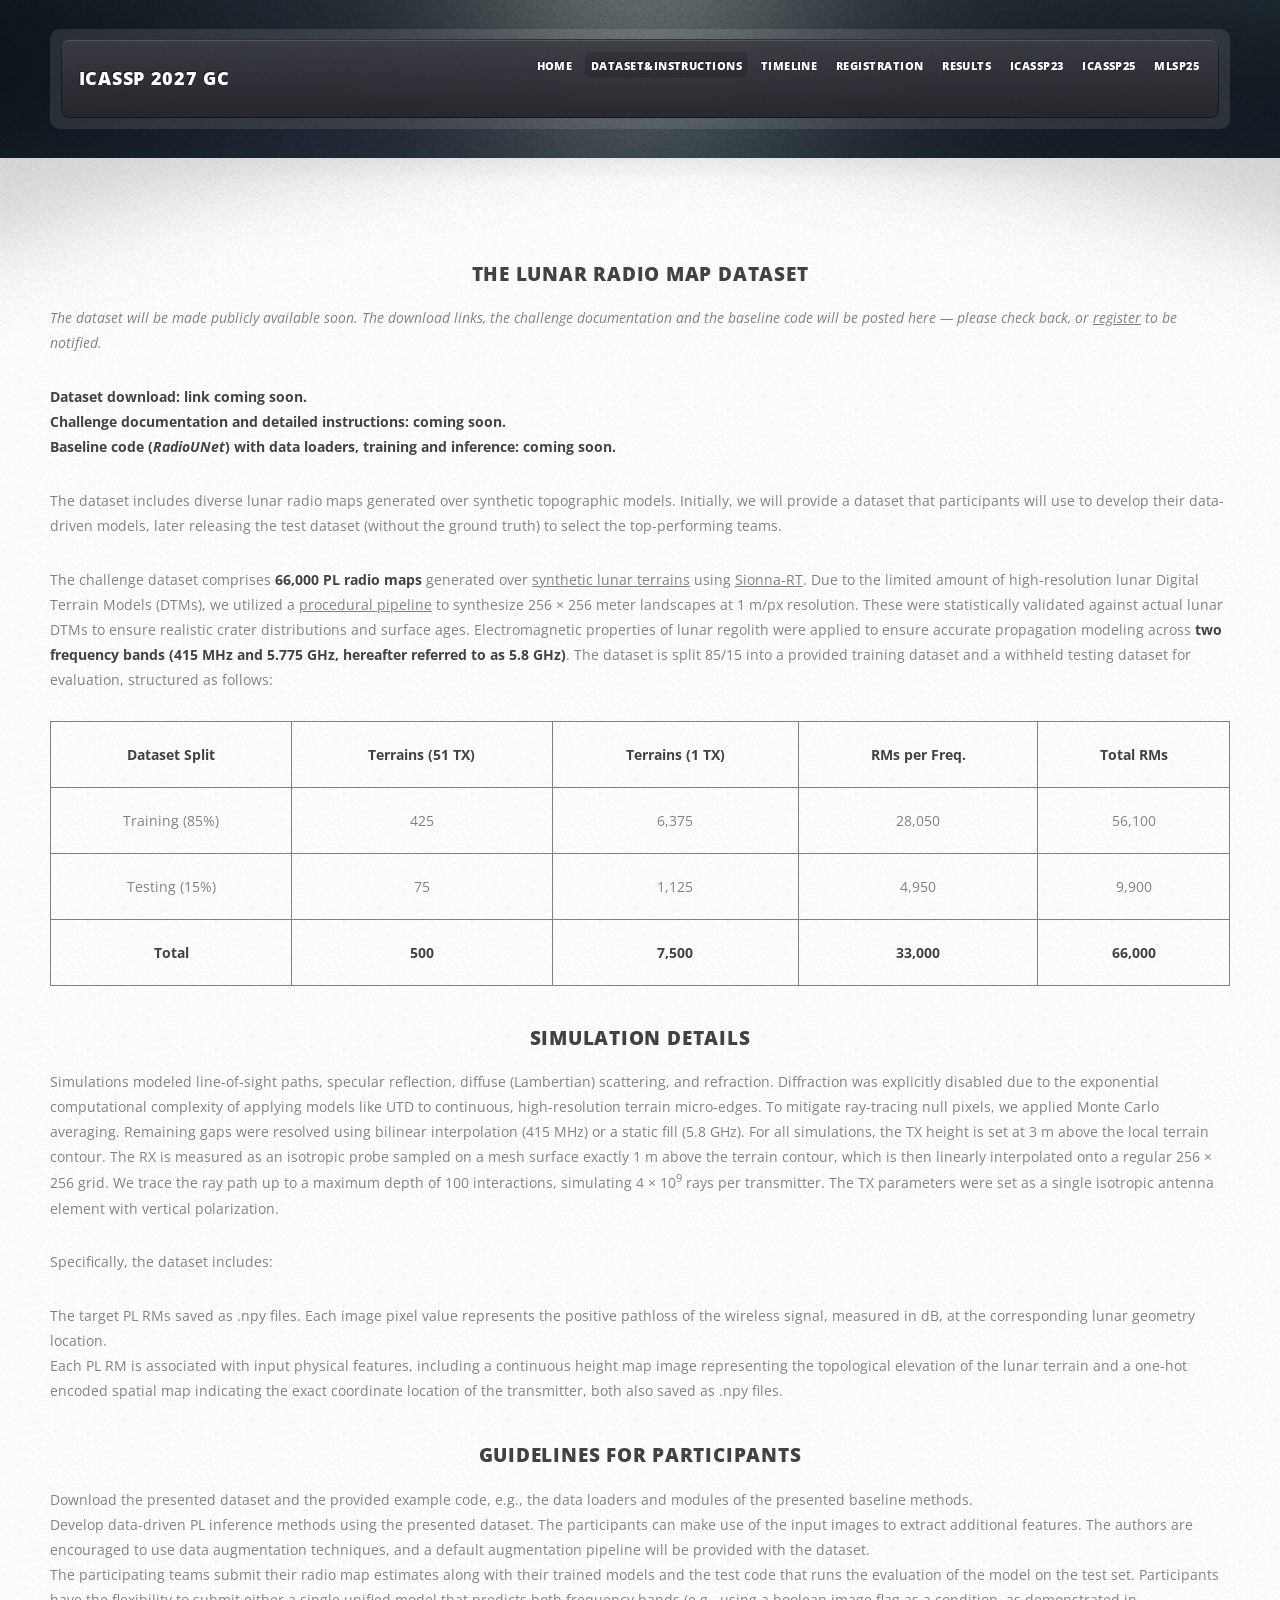
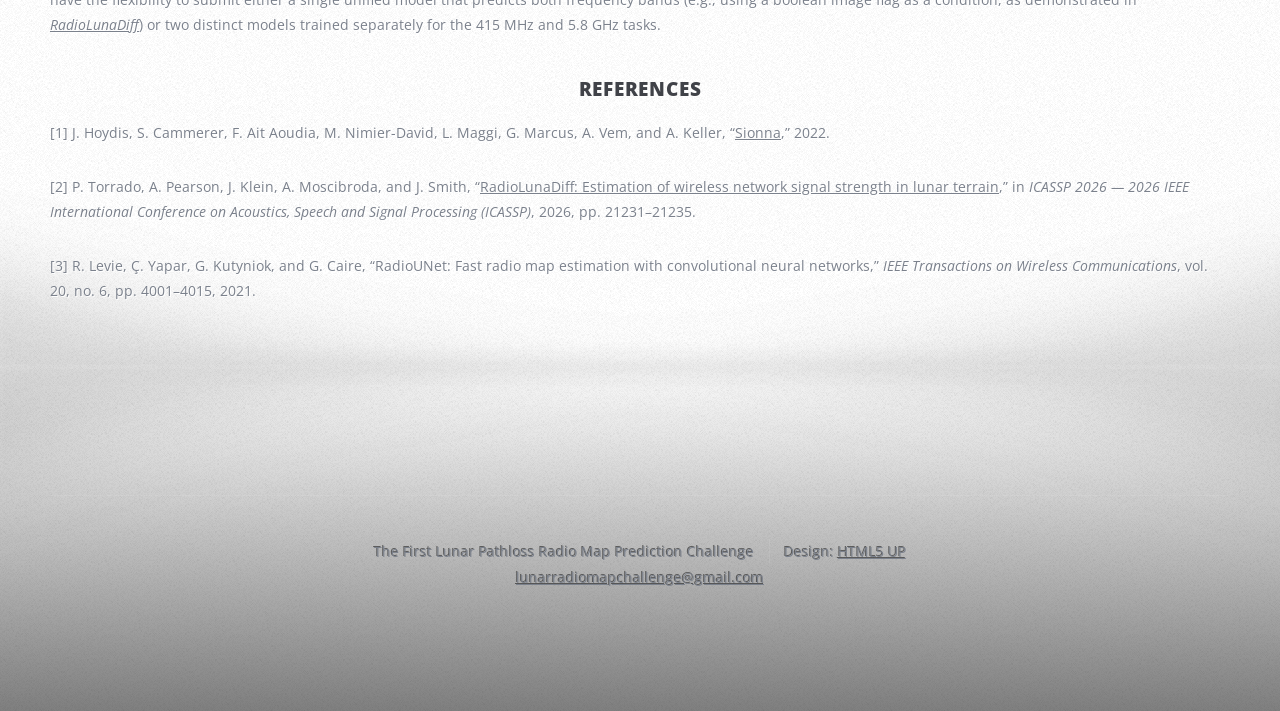
==== commit e8995cb6: "fix header colision, update docs about pending acceptance status" ====
--- a/dataset.html
+++ b/dataset.html
@@ -66,7 +66,7 @@
 
   <h3 align="center">The Lunar Radio Map Dataset</h3>
 
-<p><em>The dataset will be made publicly available upon acceptance of the challenge. The download links, the challenge
+<p><em>The dataset will be made publicly available soon. The download links, the challenge
 documentation and the baseline code will be posted here &mdash; please check back, or
 <a href="registration.html">register</a> to be notified.</em></p>
 
@@ -78,9 +78,12 @@
 dataset that participants will use to develop their data-driven models, later releasing the test dataset (without the
 ground truth) to select the top-performing teams.</p>
 
-<p>The challenge dataset comprises <b>66,000 PL radio maps</b> generated over synthetic lunar terrains using
+<p>The challenge dataset comprises <b>66,000 PL radio maps</b> generated over
+<a href="https://github.com/anderspearson206/LunarTerrainGenerator">synthetic lunar terrains</a> using
 <a href="https://nvlabs.github.io/sionna/">Sionna-RT</a>. Due to the limited amount of high-resolution lunar Digital Terrain
-Models (DTMs), we utilized a procedural pipeline to synthesize 256 &times; 256 meter landscapes at 1 m/px resolution. These
+Models (DTMs), we utilized a
+<a href="https://github.com/anderspearson206/LunarTerrainGenerator">procedural pipeline</a> to synthesize
+256 &times; 256 meter landscapes at 1 m/px resolution. These
 were statistically validated against actual lunar DTMs to ensure realistic crater distributions and surface ages.
 Electromagnetic properties of lunar regolith were applied to ensure accurate propagation modeling across
 <b>two frequency bands (415 MHz and 5.775 GHz, hereafter referred to as 5.8 GHz)</b>. The dataset is split 85/15 into a
@@ -149,7 +152,8 @@
 	<li>The participating teams submit their radio map estimates along with their trained models and the test code that
 		runs the evaluation of the model on the test set. Participants have the flexibility to submit either a single
 		unified model that predicts both frequency bands (e.g., using a boolean image flag as a condition, as demonstrated
-		in <em>RadioLunaDiff</em>) or two distinct models trained separately for the 415 MHz and 5.8 GHz tasks.</li>
+		in <a href="https://radiolunadiff.github.io/"><em>RadioLunaDiff</em></a>) or two distinct models trained separately
+		for the 415 MHz and 5.8 GHz tasks.</li>
 </ol>
 
   <h3 align="center">References</h3>
@@ -157,8 +161,9 @@
 <p>[1] J. Hoydis, S. Cammerer, F. Ait Aoudia, M. Nimier-David, L. Maggi, G. Marcus, A. Vem, and A. Keller,
 	&ldquo;<a href="https://nvlabs.github.io/sionna/">Sionna</a>,&rdquo; 2022.</p>
 
-<p>[2] P. Torrado, A. Pearson, J. Klein, A. Moscibroda, and J. Smith, &ldquo;RadioLunaDiff: Estimation of wireless network
-	signal strength in lunar terrain,&rdquo; in <em>ICASSP 2026 &mdash; 2026 IEEE International Conference on Acoustics, Speech
+<p>[2] P. Torrado, A. Pearson, J. Klein, A. Moscibroda, and J. Smith,
+	&ldquo;<a href="https://radiolunadiff.github.io/">RadioLunaDiff: Estimation of wireless network
+	signal strength in lunar terrain</a>,&rdquo; in <em>ICASSP 2026 &mdash; 2026 IEEE International Conference on Acoustics, Speech
 	and Signal Processing (ICASSP)</em>, 2026, pp. 21231&ndash;21235.</p>
 
 <p>[3] R. Levie, &Ccedil;. Yapar, G. Kutyniok, and G. Caire, &ldquo;RadioUNet: Fast radio map estimation with convolutional
--- a/assets/css/main.css
+++ b/assets/css/main.css
@@ -1709,15 +1709,23 @@
 /* Nav */
 
 	#nav {
-		position: absolute;
-		right: 2em;
-		top: 0;
-		line-height: 5.5em;
-	}
+		position: relative;
+		line-height: 1.5em;
+		margin-left: auto;
+		min-width: 0;
+	}
+
+		#nav > ul {
+			display: flex;
+			flex-wrap: wrap;
+			align-items: center;
+			justify-content: flex-end;
+			row-gap: 0.25em;
+		}
 
 		#nav > ul > li {
-			float: left;
 			padding: 0 0.8em 0 0.8em;
+			white-space: nowrap;
 		}
 
 			#nav > ul > li > a, #nav > ul > li > span {
@@ -1921,7 +1929,13 @@
 			background-image: -ms-linear-gradient(top, rgba(0, 0, 0, 0), rgba(0, 0, 0, 0.35)), url("images/bg02.png");
 			background-image: linear-gradient(top, rgba(0, 0, 0, 0), rgba(0, 0, 0, 0.35)), url("images/bg02.png");
 			position: relative;
-			height: 5.5em;
+			display: flex;
+			flex-wrap: wrap;
+			align-items: center;
+			justify-content: space-between;
+			gap: 0.5em 1.5em;
+			padding: 0.5em 2em 0.5em 1.75em;
+			min-height: 5.5em;
 			background-color: #3B3E45;
 			background-color: rgba(59, 62, 69, 0.9);
 			border-radius: 8px;
@@ -1930,12 +1944,12 @@
 		}
 
 		#header h1 {
-			position: absolute;
-			left: 1.75em;
-			top: 50%;
-			margin-top: -0.65em;
+			position: relative;
+			flex: 0 0 auto;
+			margin: 0;
 			font-size: 1.5em;
 			color: #fff;
+			white-space: nowrap;
 		}
 
 /* Footer */
@@ -2028,6 +2042,29 @@
 			.wrapper {
 				padding: 4.5em 0 4.5em 0;
 			}
+
+		/* Header */
+
+			#header .inner {
+				padding: 0 1em 0 1.25em;
+				gap: 0.75em;
+			}
+
+			#header h1 {
+				font-size: 1.25em;
+			}
+
+		/* Nav */
+
+			#nav > ul > li {
+				padding: 0 0.25em 0 0.25em;
+			}
+
+				#nav > ul > li > a, #nav > ul > li > span {
+					font-size: 0.8em;
+					letter-spacing: 0.04em;
+					padding: 0.5em 0.5em 0.5em 0.5em;
+				}
 
 		/* Banner */
 
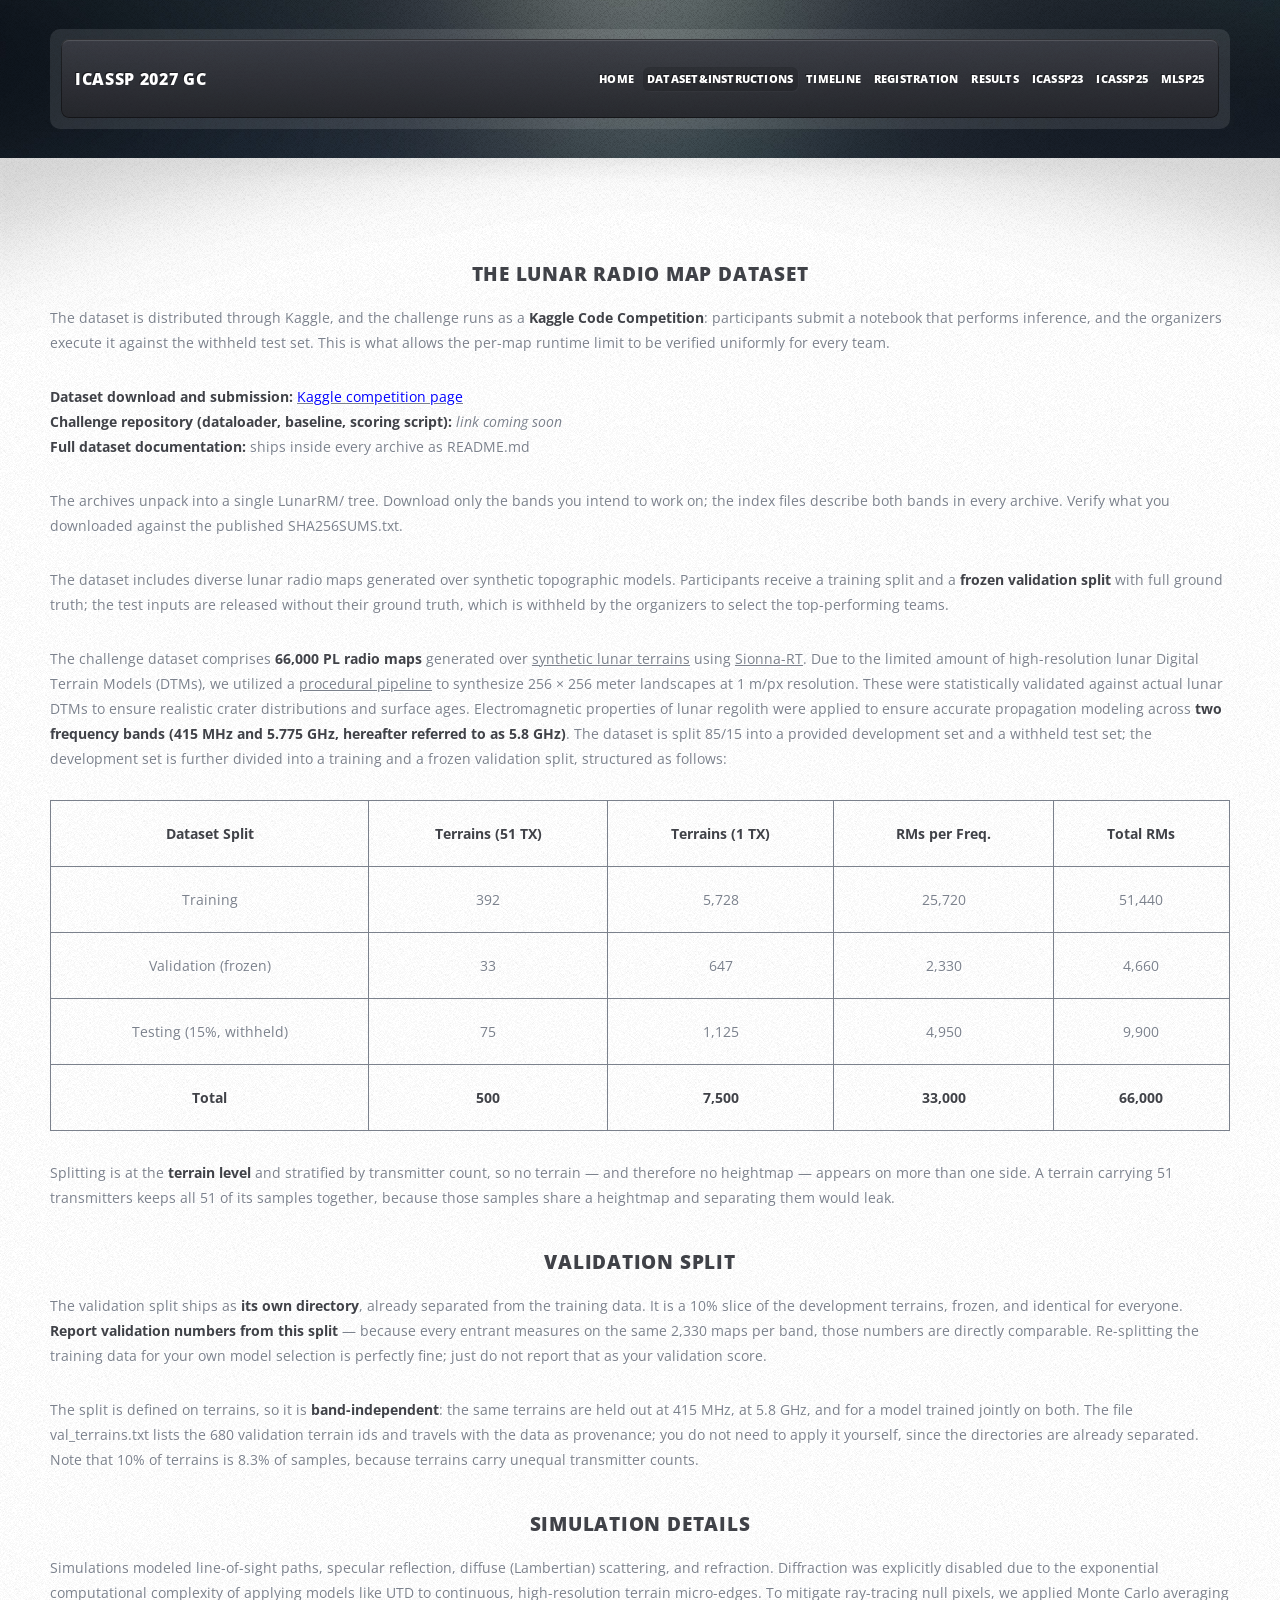
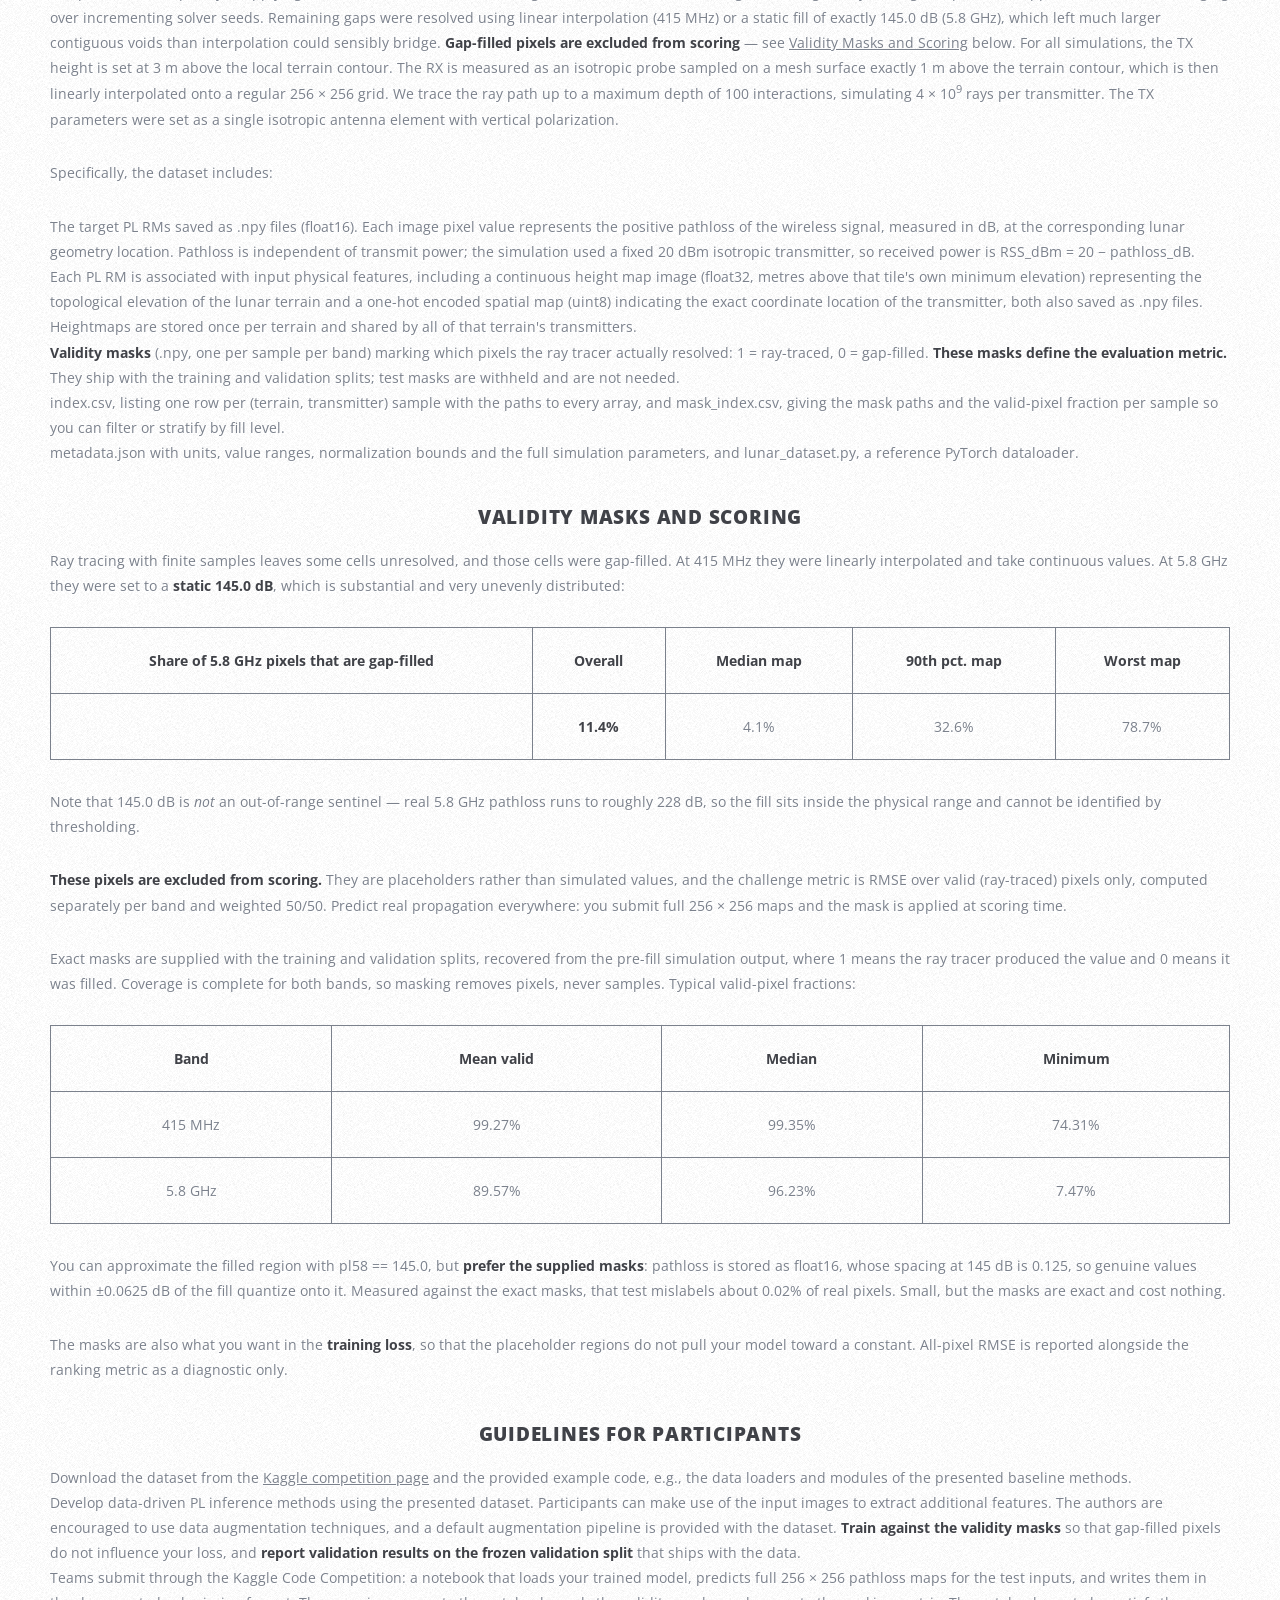
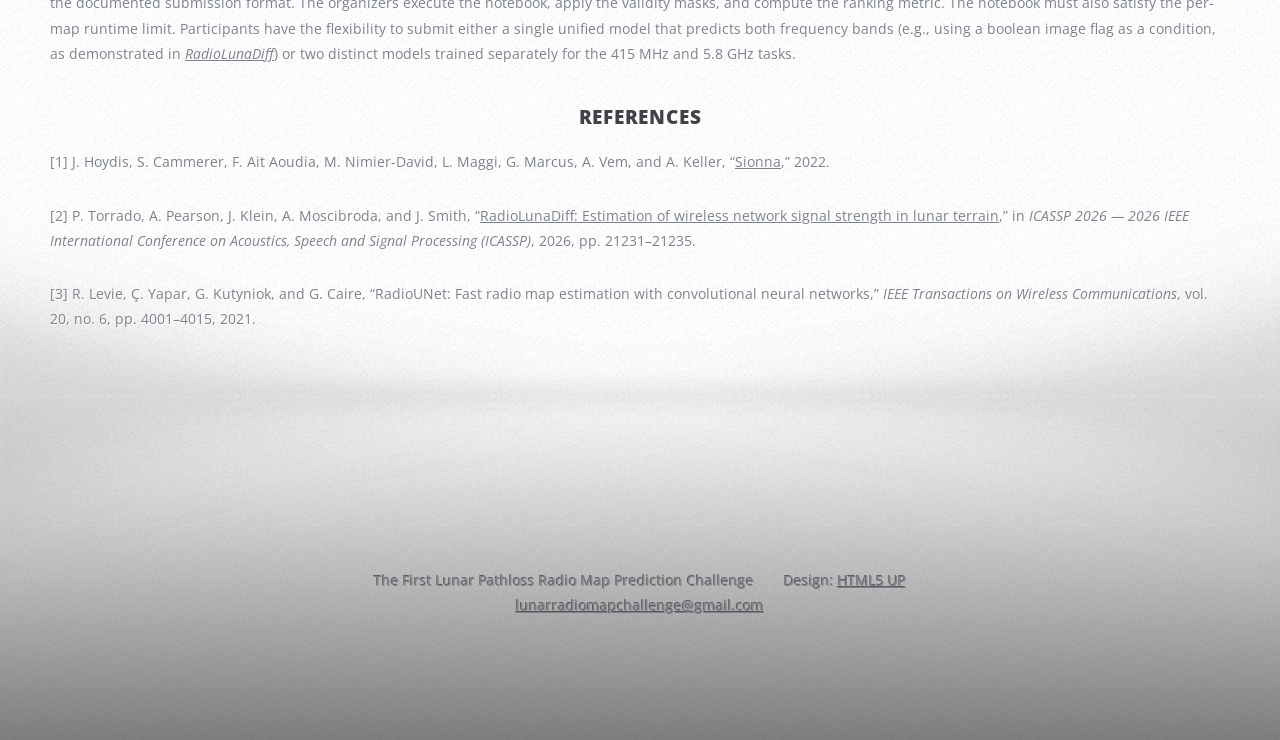
==== commit 2ac0a824: "Update docs to reflect mask target" ====
--- a/dataset.html
+++ b/dataset.html
@@ -66,17 +66,22 @@
 
   <h3 align="center">The Lunar Radio Map Dataset</h3>
 
-<p><em>The dataset will be made publicly available soon. The download links, the challenge
-documentation and the baseline code will be posted here &mdash; please check back, or
-<a href="registration.html">register</a> to be notified.</em></p>
-
-<p><b>Dataset download: link coming soon.</b><br />
-<b>Challenge documentation and detailed instructions: coming soon.</b><br />
-<b>Baseline code (<em>RadioUNet</em>) with data loaders, training and inference: coming soon.</b></p>
-
-<p>The dataset includes diverse lunar radio maps generated over synthetic topographic models. Initially, we will provide a
-dataset that participants will use to develop their data-driven models, later releasing the test dataset (without the
-ground truth) to select the top-performing teams.</p>
+<p>The dataset is distributed through Kaggle, and the challenge runs as a <b>Kaggle Code Competition</b>: participants
+submit a notebook that performs inference, and the organizers execute it against the withheld test set. This is what
+allows the per-map runtime limit to be verified uniformly for every team.</p>
+
+<p><b>Dataset download and submission:</b>
+<a href="https://www.kaggle.com/competitions/the-first-lunar-pathloss-radio-map-prediction-challenge"><font color="blue">Kaggle competition page</font></a><br />
+<b>Challenge repository (dataloader, baseline, scoring script):</b> <em>link coming soon</em><br />
+<b>Full dataset documentation:</b> ships inside every archive as <code>README.md</code></p>
+
+<p>The archives unpack into a single <code>LunarRM/</code> tree. Download only the bands you intend to work on; the
+index files describe both bands in every archive. Verify what you downloaded against the published
+<code>SHA256SUMS.txt</code>.</p>
+
+<p>The dataset includes diverse lunar radio maps generated over synthetic topographic models. Participants receive a
+training split and a <b>frozen validation split</b> with full ground truth; the test inputs are released without their
+ground truth, which is withheld by the organizers to select the top-performing teams.</p>
 
 <p>The challenge dataset comprises <b>66,000 PL radio maps</b> generated over
 <a href="https://github.com/anderspearson206/LunarTerrainGenerator">synthetic lunar terrains</a> using
@@ -87,7 +92,8 @@
 were statistically validated against actual lunar DTMs to ensure realistic crater distributions and surface ages.
 Electromagnetic properties of lunar regolith were applied to ensure accurate propagation modeling across
 <b>two frequency bands (415 MHz and 5.775 GHz, hereafter referred to as 5.8 GHz)</b>. The dataset is split 85/15 into a
-provided training dataset and a withheld testing dataset for evaluation, structured as follows:</p>
+provided development set and a withheld test set; the development set is further divided into a training and a frozen
+validation split, structured as follows:</p>
 
 <table align="center">
   <tr>
@@ -98,14 +104,21 @@
     <td align="center"><b>Total RMs</b></td>
   </tr>
   <tr>
-    <td align="center">Training (85%)</td>
-    <td align="center">425</td>
-    <td align="center">6,375</td>
-    <td align="center">28,050</td>
-    <td align="center">56,100</td>
-  </tr>
-  <tr>
-    <td align="center">Testing (15%)</td>
+    <td align="center">Training</td>
+    <td align="center">392</td>
+    <td align="center">5,728</td>
+    <td align="center">25,720</td>
+    <td align="center">51,440</td>
+  </tr>
+  <tr>
+    <td align="center">Validation (frozen)</td>
+    <td align="center">33</td>
+    <td align="center">647</td>
+    <td align="center">2,330</td>
+    <td align="center">4,660</td>
+  </tr>
+  <tr>
+    <td align="center">Testing (15%, withheld)</td>
     <td align="center">75</td>
     <td align="center">1,125</td>
     <td align="center">4,950</td>
@@ -120,12 +133,30 @@
   </tr>
 </table>
 
+<p>Splitting is at the <b>terrain level</b> and stratified by transmitter count, so no terrain &mdash; and therefore no
+heightmap &mdash; appears on more than one side. A terrain carrying 51 transmitters keeps all 51 of its samples together,
+because those samples share a heightmap and separating them would leak.</p>
+
+  <h3 align="center">Validation Split</h3>
+
+<p>The validation split ships as <b>its own directory</b>, already separated from the training data. It is a 10% slice of
+the development terrains, frozen, and identical for everyone. <b>Report validation numbers from this split</b> &mdash;
+because every entrant measures on the same 2,330 maps per band, those numbers are directly comparable. Re-splitting the
+training data for your own model selection is perfectly fine; just do not report that as your validation score.</p>
+
+<p>The split is defined on terrains, so it is <b>band-independent</b>: the same terrains are held out at 415 MHz, at
+5.8 GHz, and for a model trained jointly on both. The file <code>val_terrains.txt</code> lists the 680 validation terrain
+ids and travels with the data as provenance; you do not need to apply it yourself, since the directories are already
+separated. Note that 10% of terrains is 8.3% of samples, because terrains carry unequal transmitter counts.</p>
+
   <h3 align="center">Simulation Details</h3>
 
 <p>Simulations modeled line-of-sight paths, specular reflection, diffuse (Lambertian) scattering, and refraction.
 Diffraction was explicitly disabled due to the exponential computational complexity of applying models like UTD to
-continuous, high-resolution terrain micro-edges. To mitigate ray-tracing null pixels, we applied Monte Carlo averaging.
-Remaining gaps were resolved using bilinear interpolation (415 MHz) or a static fill (5.8 GHz). For all simulations, the
+continuous, high-resolution terrain micro-edges. To mitigate ray-tracing null pixels, we applied Monte Carlo averaging over
+incrementing solver seeds. Remaining gaps were resolved using linear interpolation (415 MHz) or a static fill of exactly
+145.0 dB (5.8 GHz), which left much larger contiguous voids than interpolation could sensibly bridge. <b>Gap-filled
+pixels are excluded from scoring</b> &mdash; see <a href="#masks">Validity Masks and Scoring</a> below. For all simulations, the
 TX height is set at 3 m above the local terrain contour. The RX is measured as an isotropic probe sampled on a mesh
 surface exactly 1 m above the terrain contour, which is then linearly interpolated onto a regular 256 &times; 256 grid. We
 trace the ray path up to a maximum depth of 100 interactions, simulating 4 &times; 10<sup>9</sup> rays per transmitter. The TX
@@ -134,25 +165,103 @@
 <p>Specifically, the dataset includes:</p>
 
 <ul>
-	<li>The target PL RMs saved as .npy files. Each image pixel value represents the positive pathloss of the wireless
-		signal, measured in dB, at the corresponding lunar geometry location.</li>
-	<li>Each PL RM is associated with input physical features, including a continuous height map image representing the
-		topological elevation of the lunar terrain and a one-hot encoded spatial map indicating the exact coordinate
-		location of the transmitter, both also saved as .npy files.</li>
+	<li>The target PL RMs saved as .npy files (float16). Each image pixel value represents the positive pathloss of the
+		wireless signal, measured in dB, at the corresponding lunar geometry location. Pathloss is independent of transmit
+		power; the simulation used a fixed 20 dBm isotropic transmitter, so received power is
+		<code>RSS_dBm = 20 &minus; pathloss_dB</code>.</li>
+	<li>Each PL RM is associated with input physical features, including a continuous height map image (float32, metres
+		above that tile's own minimum elevation) representing the topological elevation of the lunar terrain and a one-hot
+		encoded spatial map (uint8) indicating the exact coordinate location of the transmitter, both also saved as .npy
+		files. Heightmaps are stored once per terrain and shared by all of that terrain's transmitters.</li>
+	<li><b>Validity masks</b> (.npy, one per sample per band) marking which pixels the ray tracer actually resolved:
+		1 = ray-traced, 0 = gap-filled. <b>These masks define the evaluation metric.</b> They ship with the training and
+		validation splits; test masks are withheld and are not needed.</li>
+	<li><code>index.csv</code>, listing one row per (terrain, transmitter) sample with the paths to every array, and
+		<code>mask_index.csv</code>, giving the mask paths and the valid-pixel fraction per sample so you can filter or
+		stratify by fill level.</li>
+	<li><code>metadata.json</code> with units, value ranges, normalization bounds and the full simulation parameters, and
+		<code>lunar_dataset.py</code>, a reference PyTorch dataloader.</li>
 </ul>
 
+  <h3 align="center"><a id="masks"></a>Validity Masks and Scoring</h3>
+
+<p>Ray tracing with finite samples leaves some cells unresolved, and those cells were gap-filled. At 415 MHz they were
+linearly interpolated and take continuous values. At 5.8 GHz they were set to a <b>static 145.0 dB</b>, which is
+substantial and very unevenly distributed:</p>
+
+<table align="center">
+  <tr>
+    <td align="center"><b>Share of 5.8 GHz pixels that are gap-filled</b></td>
+    <td align="center"><b>Overall</b></td>
+    <td align="center"><b>Median map</b></td>
+    <td align="center"><b>90th pct. map</b></td>
+    <td align="center"><b>Worst map</b></td>
+  </tr>
+  <tr>
+    <td align="center">&nbsp;</td>
+    <td align="center"><b>11.4%</b></td>
+    <td align="center">4.1%</td>
+    <td align="center">32.6%</td>
+    <td align="center">78.7%</td>
+  </tr>
+</table>
+
+<p>Note that 145.0 dB is <em>not</em> an out-of-range sentinel &mdash; real 5.8 GHz pathloss runs to roughly 228 dB, so the
+fill sits inside the physical range and cannot be identified by thresholding.</p>
+
+<p><b>These pixels are excluded from scoring.</b> They are placeholders rather than simulated values, and the challenge
+metric is RMSE over valid (ray-traced) pixels only, computed separately per band and weighted 50/50. Predict real
+propagation everywhere: you submit full 256 &times; 256 maps and the mask is applied at scoring time.</p>
+
+<p>Exact masks are supplied with the training and validation splits, recovered from the pre-fill simulation output, where
+<code>1</code> means the ray tracer produced the value and <code>0</code> means it was filled. Coverage is complete for
+both bands, so masking removes pixels, never samples. Typical valid-pixel fractions:</p>
+
+<table align="center">
+  <tr>
+    <td align="center"><b>Band</b></td>
+    <td align="center"><b>Mean valid</b></td>
+    <td align="center"><b>Median</b></td>
+    <td align="center"><b>Minimum</b></td>
+  </tr>
+  <tr>
+    <td align="center">415 MHz</td>
+    <td align="center">99.27%</td>
+    <td align="center">99.35%</td>
+    <td align="center">74.31%</td>
+  </tr>
+  <tr>
+    <td align="center">5.8 GHz</td>
+    <td align="center">89.57%</td>
+    <td align="center">96.23%</td>
+    <td align="center">7.47%</td>
+  </tr>
+</table>
+
+<p>You can approximate the filled region with <code>pl58 == 145.0</code>, but <b>prefer the supplied masks</b>: pathloss is
+stored as float16, whose spacing at 145 dB is 0.125, so genuine values within &plusmn;0.0625 dB of the fill quantize onto
+it. Measured against the exact masks, that test mislabels about 0.02% of real pixels. Small, but the masks are exact and
+cost nothing.</p>
+
+<p>The masks are also what you want in the <b>training loss</b>, so that the placeholder regions do not pull your model
+toward a constant. All-pixel RMSE is reported alongside the ranking metric as a diagnostic only.</p>
+
   <h3 align="center">Guidelines for Participants</h3>
 
 <ol>
-	<li>Download the presented dataset and the provided example code, e.g., the data loaders and modules of the presented
-		baseline methods.</li>
-	<li>Develop data-driven PL inference methods using the presented dataset. The participants can make use of the input
+	<li>Download the dataset from the <a href="https://www.kaggle.com/competitions/the-first-lunar-pathloss-radio-map-prediction-challenge">Kaggle competition page</a> and the provided example code, e.g., the
+		data loaders and modules of the presented baseline methods.</li>
+	<li>Develop data-driven PL inference methods using the presented dataset. Participants can make use of the input
 		images to extract additional features. The authors are encouraged to use data augmentation techniques, and a
-		default augmentation pipeline will be provided with the dataset.</li>
-	<li>The participating teams submit their radio map estimates along with their trained models and the test code that
-		runs the evaluation of the model on the test set. Participants have the flexibility to submit either a single
-		unified model that predicts both frequency bands (e.g., using a boolean image flag as a condition, as demonstrated
-		in <a href="https://radiolunadiff.github.io/"><em>RadioLunaDiff</em></a>) or two distinct models trained separately
+		default augmentation pipeline is provided with the dataset. <b>Train against the validity masks</b> so that
+		gap-filled pixels do not influence your loss, and <b>report validation results on the frozen validation split</b>
+		that ships with the data.</li>
+	<li>Teams submit through the Kaggle Code Competition: a notebook that loads your trained model, predicts full
+		256 &times; 256 pathloss maps for the test inputs, and writes them in the documented submission format. The
+		organizers execute the notebook, apply the validity masks, and compute the ranking metric. The notebook must also
+		satisfy the per-map runtime limit. Participants have the flexibility to submit either a single unified model that
+		predicts both frequency bands (e.g., using a boolean image flag as a condition, as demonstrated in
+		<a href="https://radiolunadiff.github.io/"><em>RadioLunaDiff</em></a>) or two distinct models trained separately
 		for the 415 MHz and 5.8 GHz tasks.</li>
 </ol>
 
--- a/assets/css/main.css
+++ b/assets/css/main.css
@@ -1721,10 +1721,11 @@
 			align-items: center;
 			justify-content: flex-end;
 			row-gap: 0.25em;
+			margin: 0;
 		}
 
 		#nav > ul > li {
-			padding: 0 0.8em 0 0.8em;
+			padding: 0 0.4em 0 0.4em;
 			white-space: nowrap;
 		}
 
@@ -1733,9 +1734,9 @@
 				text-decoration: none;
 				text-transform: uppercase;
 				font-weight: 800;
-				font-size: 0.95em;
-				letter-spacing: 0.075em;
-				padding: 0.5em 0.8em 0.5em 0.8em;
+				font-size: 0.85em;
+				letter-spacing: 0.05em;
+				padding: 0.5em 0.6em 0.5em 0.6em;
 				border-radius: 6px;
 				outline: 0;
 			}
@@ -1933,8 +1934,8 @@
 			flex-wrap: wrap;
 			align-items: center;
 			justify-content: space-between;
-			gap: 0.5em 1.5em;
-			padding: 0.5em 2em 0.5em 1.75em;
+			gap: 0.5em 1em;
+			padding: 0.5em 1.5em 0.5em 1.5em;
 			min-height: 5.5em;
 			background-color: #3B3E45;
 			background-color: rgba(59, 62, 69, 0.9);
@@ -1947,7 +1948,7 @@
 			position: relative;
 			flex: 0 0 auto;
 			margin: 0;
-			font-size: 1.5em;
+			font-size: 1.35em;
 			color: #fff;
 			white-space: nowrap;
 		}
@@ -2046,24 +2047,24 @@
 		/* Header */
 
 			#header .inner {
-				padding: 0 1em 0 1.25em;
-				gap: 0.75em;
+				padding: 0.5em 0.75em 0.5em 1em;
+				gap: 0.5em 0.75em;
 			}
 
 			#header h1 {
-				font-size: 1.25em;
+				font-size: 1.15em;
 			}
 
 		/* Nav */
 
 			#nav > ul > li {
-				padding: 0 0.25em 0 0.25em;
+				padding: 0 0.15em 0 0.15em;
 			}
 
 				#nav > ul > li > a, #nav > ul > li > span {
-					font-size: 0.8em;
-					letter-spacing: 0.04em;
-					padding: 0.5em 0.5em 0.5em 0.5em;
+					font-size: 0.75em;
+					letter-spacing: 0.02em;
+					padding: 0.5em 0.4em 0.5em 0.4em;
 				}
 
 		/* Banner */
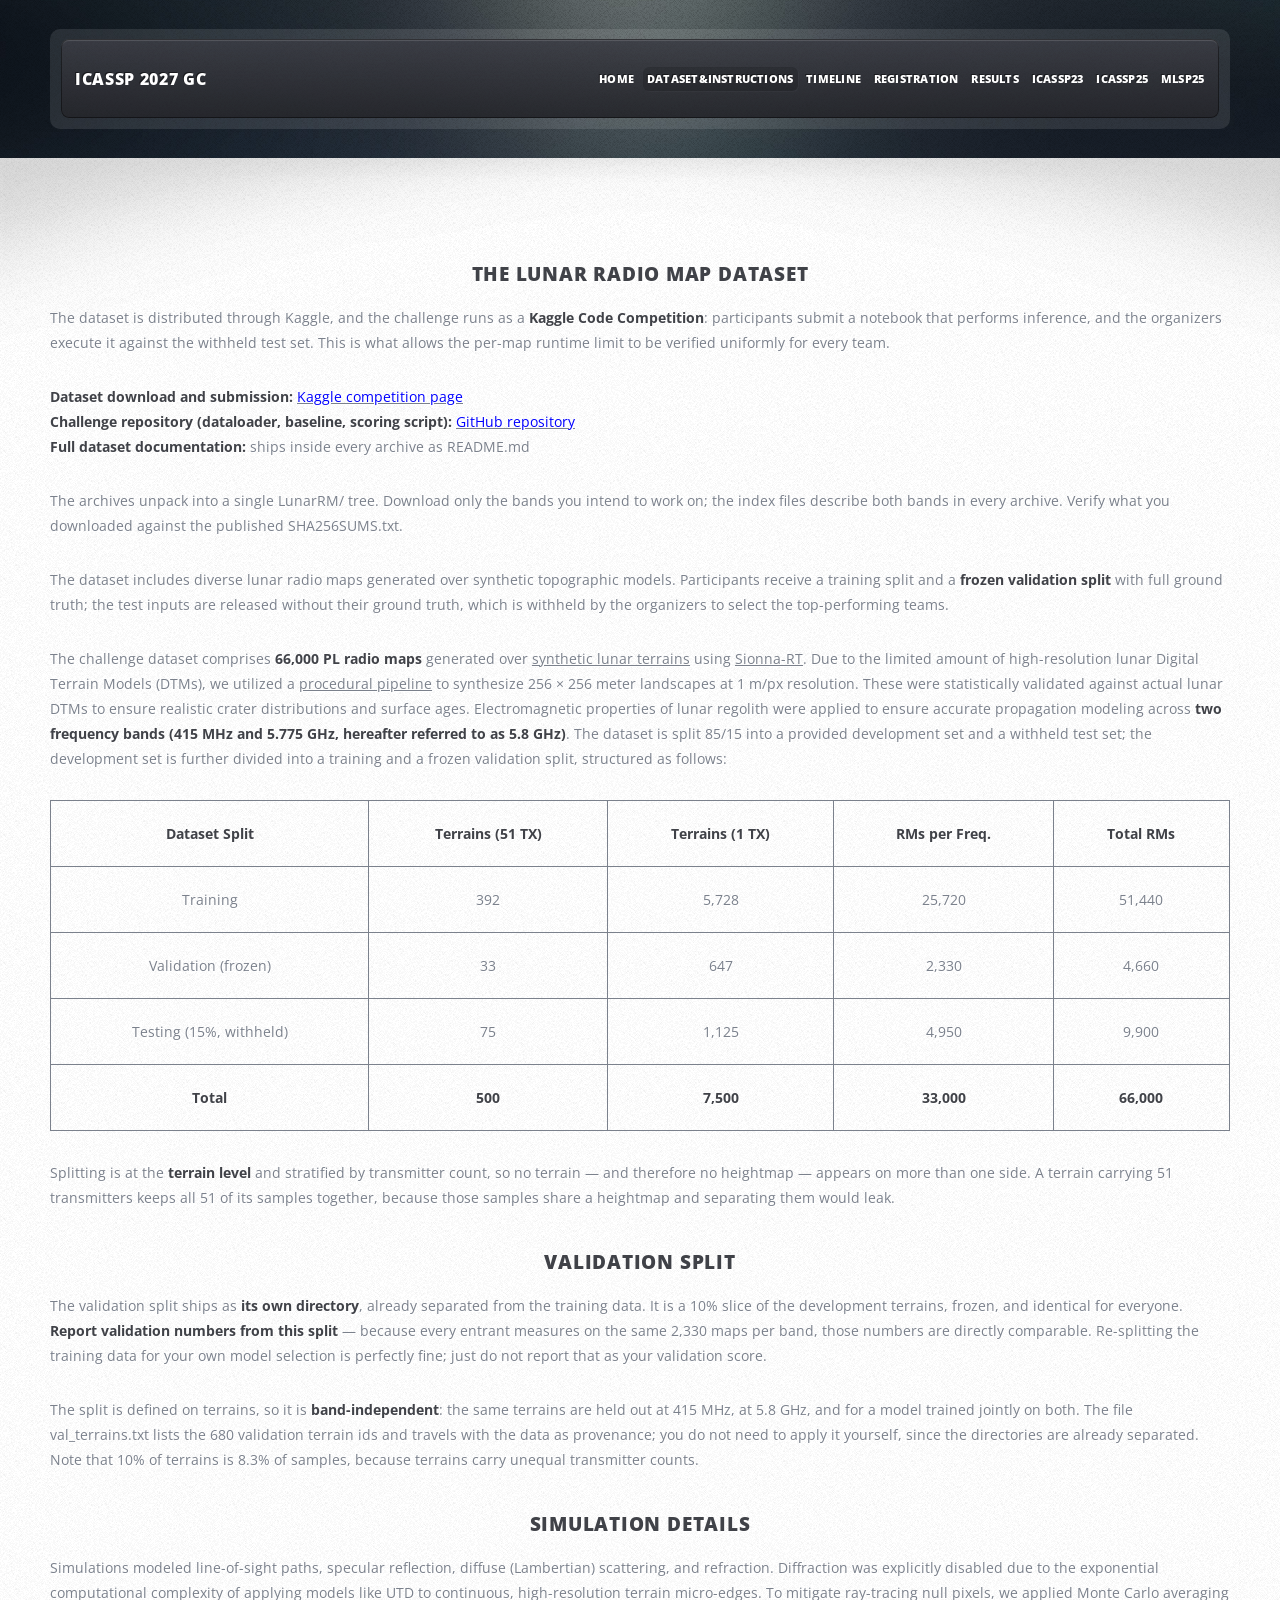
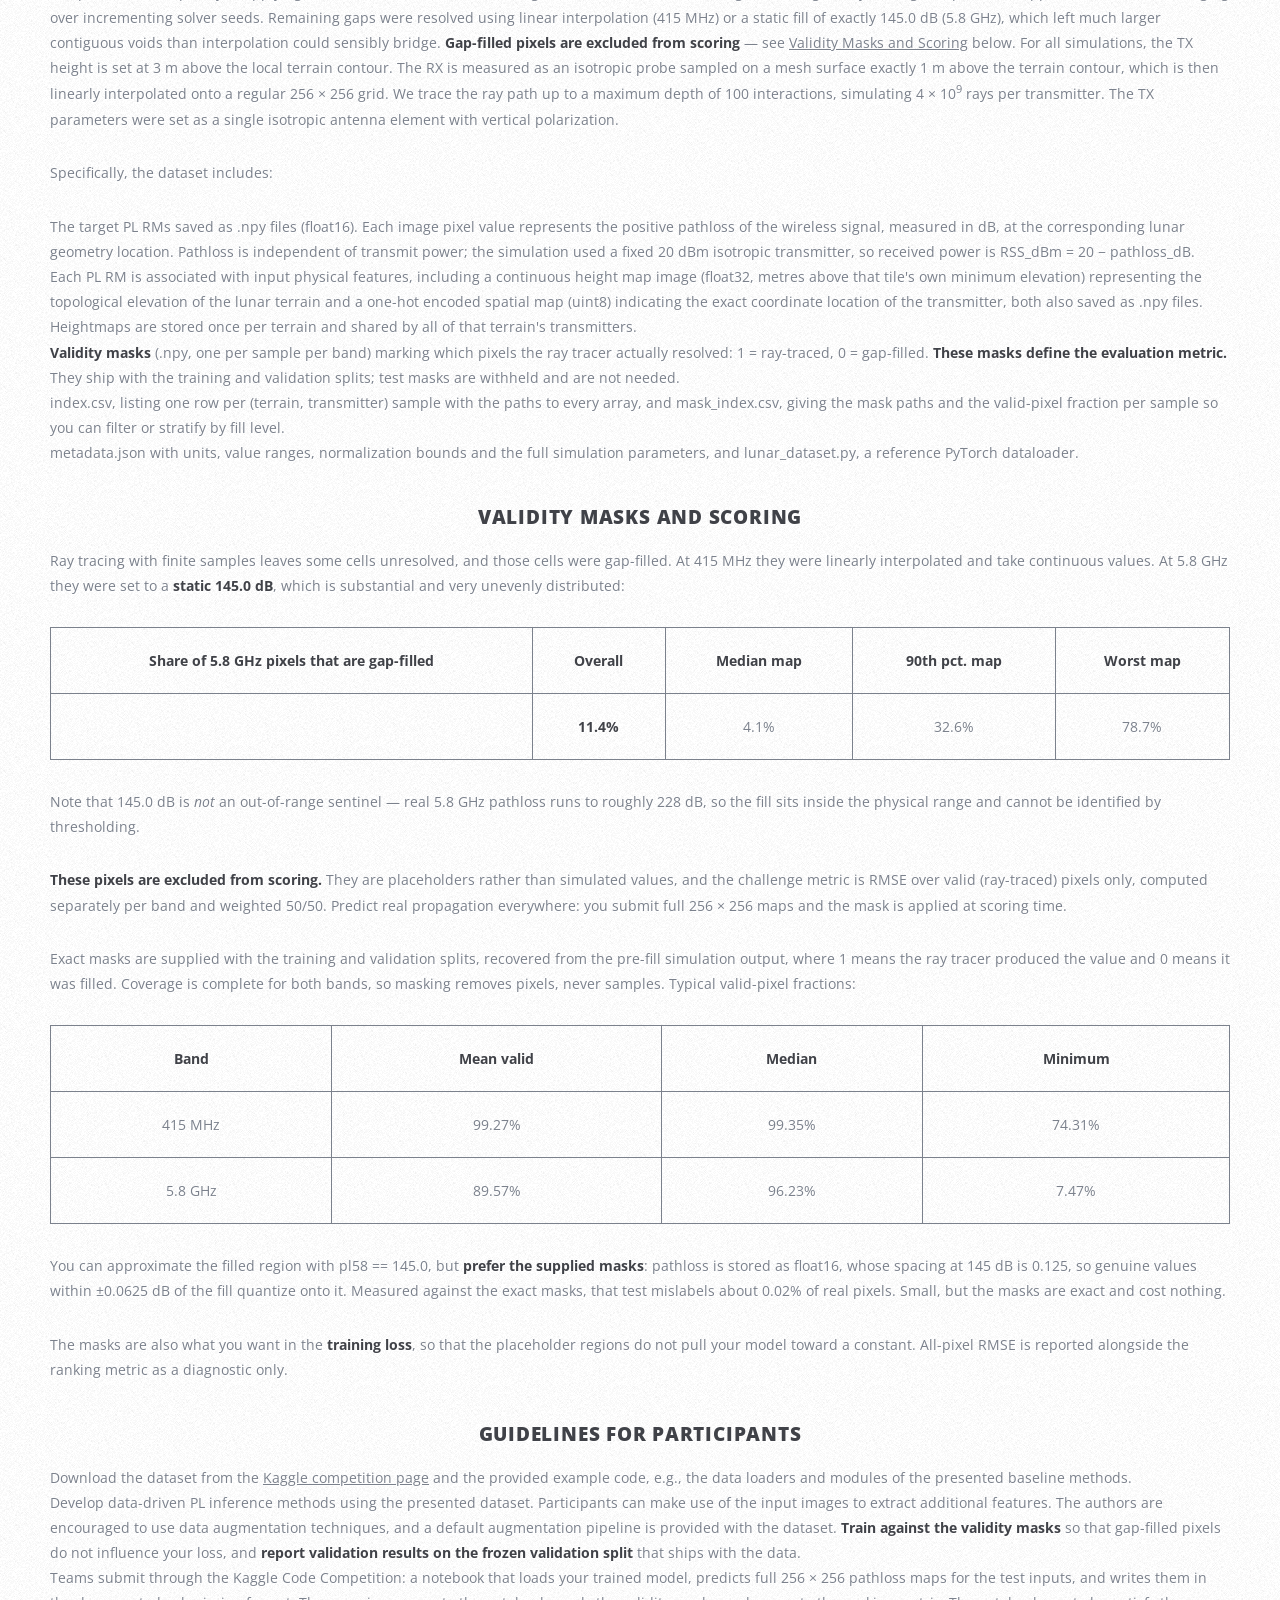
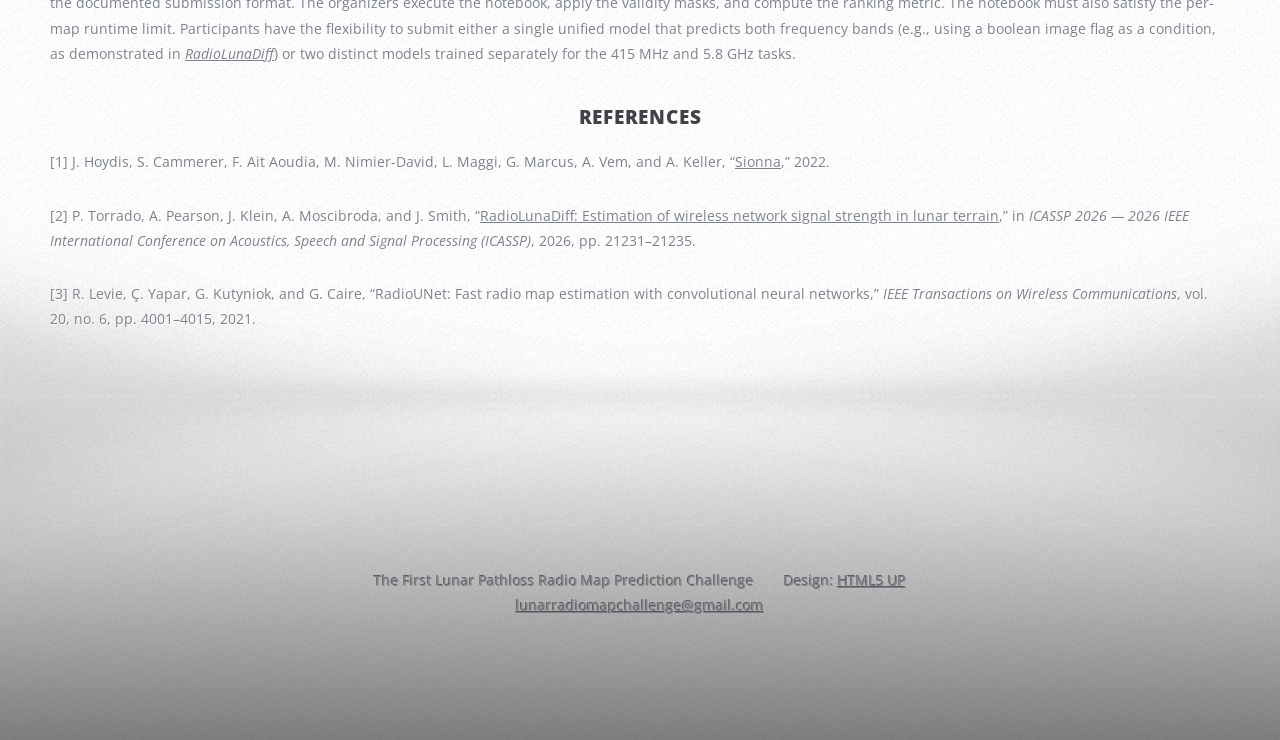
==== commit e940b4a0: "add github repo" ====
--- a/dataset.html
+++ b/dataset.html
@@ -72,7 +72,8 @@
 
 <p><b>Dataset download and submission:</b>
 <a href="https://www.kaggle.com/competitions/the-first-lunar-pathloss-radio-map-prediction-challenge"><font color="blue">Kaggle competition page</font></a><br />
-<b>Challenge repository (dataloader, baseline, scoring script):</b> <em>link coming soon</em><br />
+<b>Challenge repository (dataloader, baseline, scoring script):</b> 
+<a href="https://github.com/anderspearson206/lunar-radiomap-challenge"><font color="blue">GitHub repository</font></a><br />
 <b>Full dataset documentation:</b> ships inside every archive as <code>README.md</code></p>
 
 <p>The archives unpack into a single <code>LunarRM/</code> tree. Download only the bands you intend to work on; the
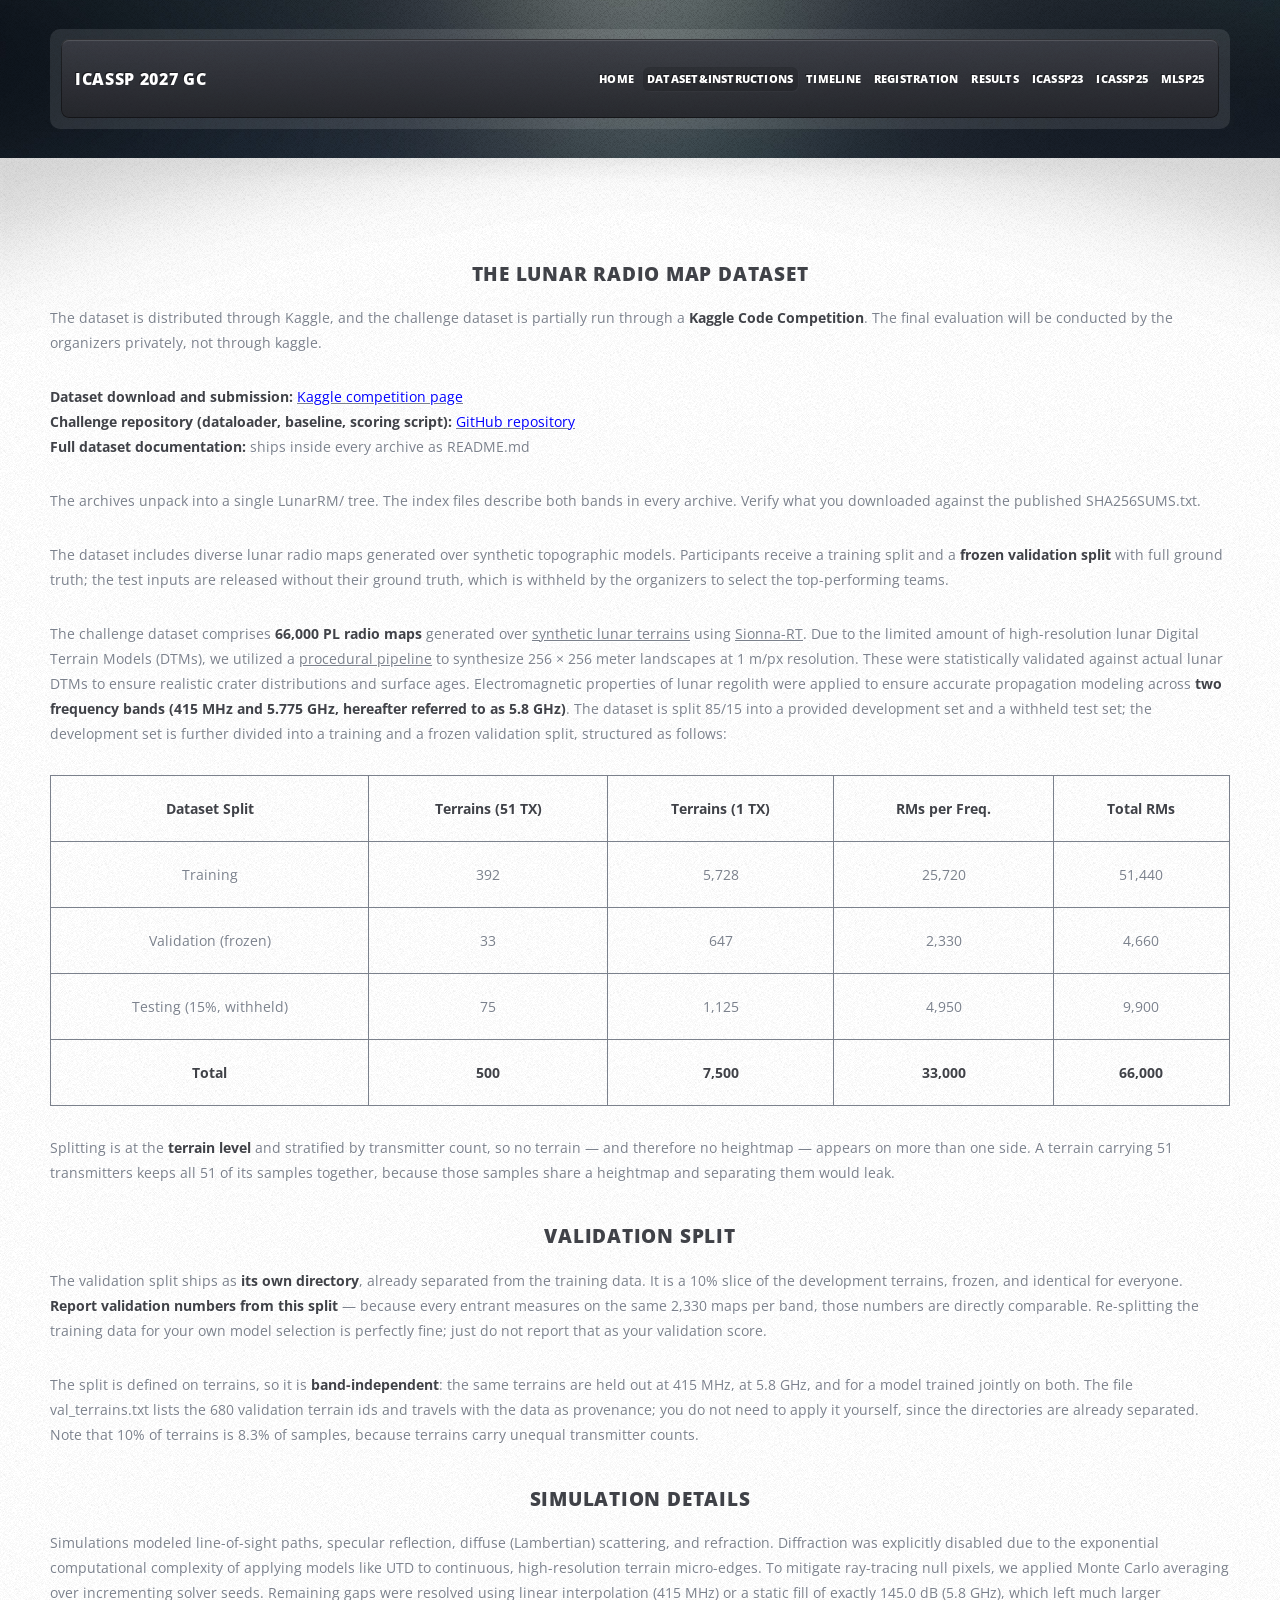
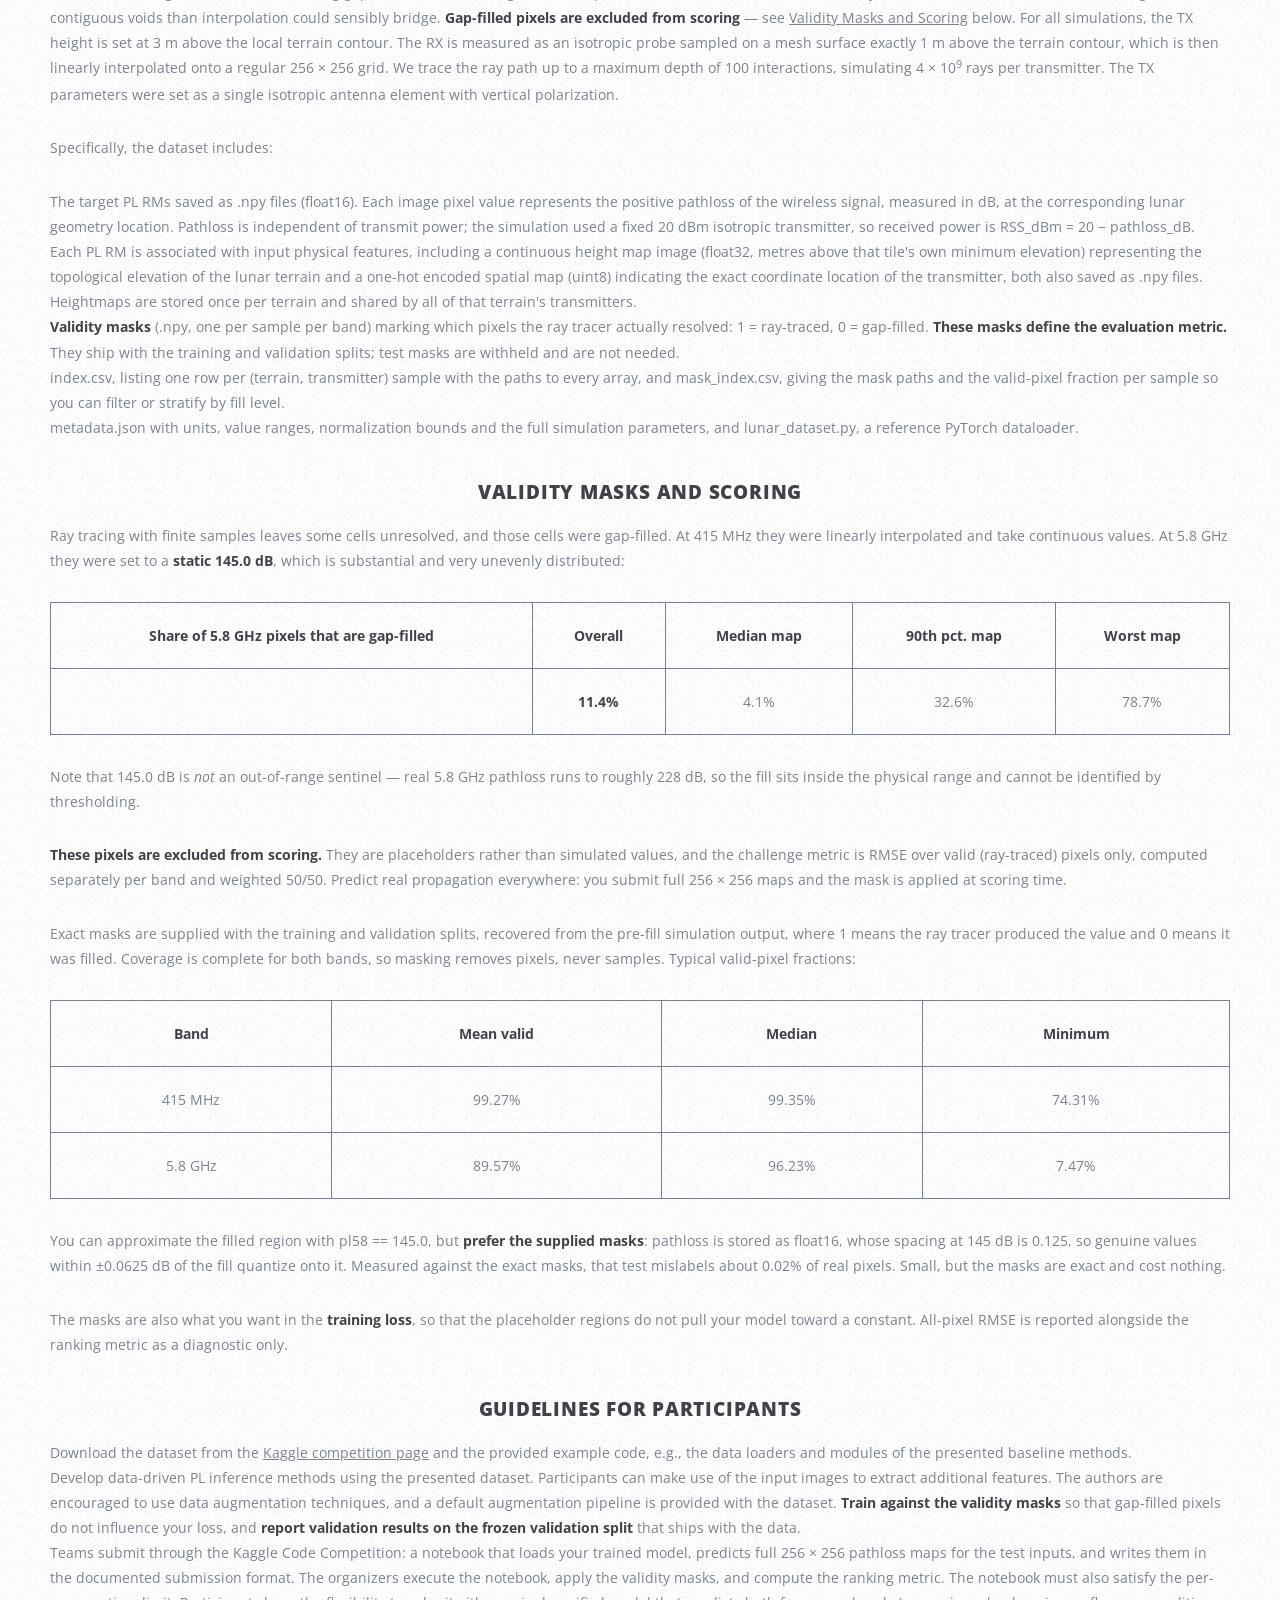
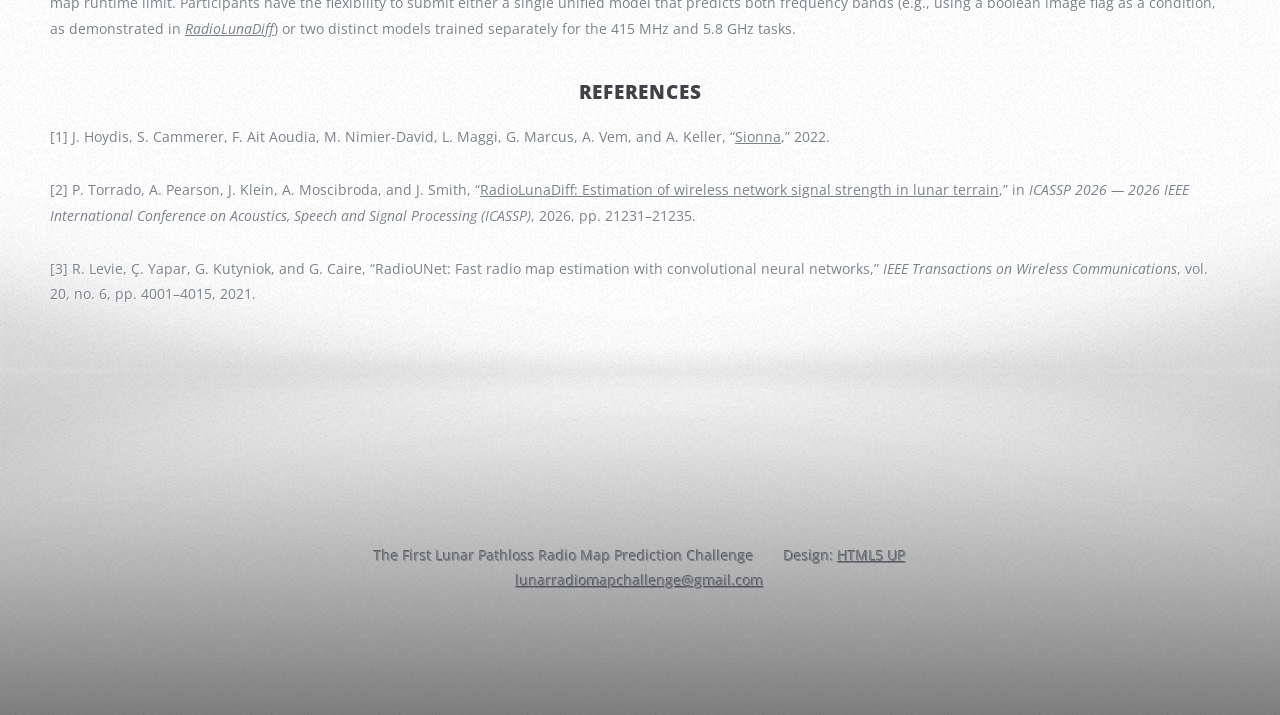
==== commit 8998fa40: "update dataset instruction" ====
--- a/dataset.html
+++ b/dataset.html
@@ -66,17 +66,16 @@
 
   <h3 align="center">The Lunar Radio Map Dataset</h3>
 
-<p>The dataset is distributed through Kaggle, and the challenge runs as a <b>Kaggle Code Competition</b>: participants
-submit a notebook that performs inference, and the organizers execute it against the withheld test set. This is what
-allows the per-map runtime limit to be verified uniformly for every team.</p>
+<p>The dataset is distributed through Kaggle, and the challenge dataset is partially run through a <b>Kaggle Code Competition</b>. 
+The final evaluation will be conducted by the organizers privately, not through kaggle.</p>
 
 <p><b>Dataset download and submission:</b>
-<a href="https://www.kaggle.com/competitions/the-first-lunar-pathloss-radio-map-prediction-challenge"><font color="blue">Kaggle competition page</font></a><br />
+<a href="https://www.kaggle.com/t/1e9cf1fa5c774010a6922e98abb60449"><font color="blue">Kaggle competition page</font></a><br />
 <b>Challenge repository (dataloader, baseline, scoring script):</b> 
 <a href="https://github.com/anderspearson206/lunar-radiomap-challenge"><font color="blue">GitHub repository</font></a><br />
 <b>Full dataset documentation:</b> ships inside every archive as <code>README.md</code></p>
 
-<p>The archives unpack into a single <code>LunarRM/</code> tree. Download only the bands you intend to work on; the
+<p>The archives unpack into a single <code>LunarRM/</code> tree. The
 index files describe both bands in every archive. Verify what you downloaded against the published
 <code>SHA256SUMS.txt</code>.</p>
 
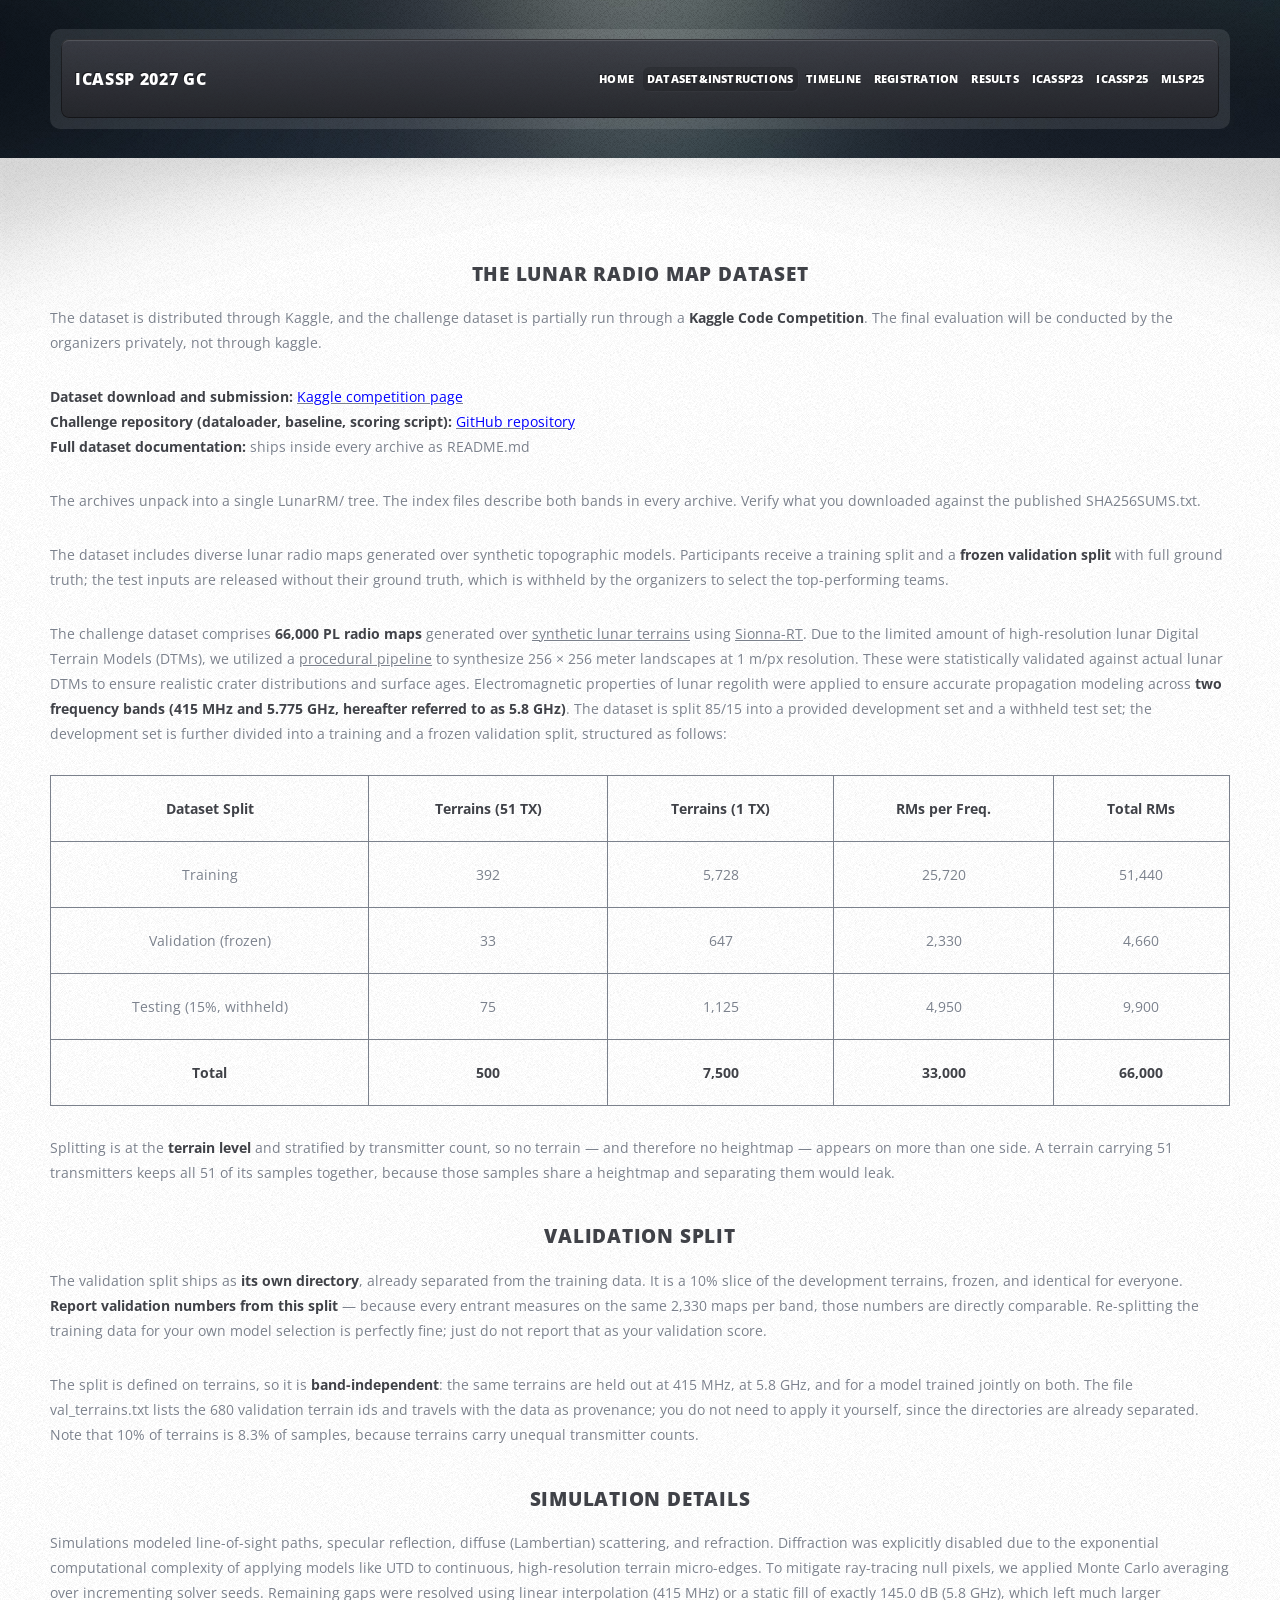
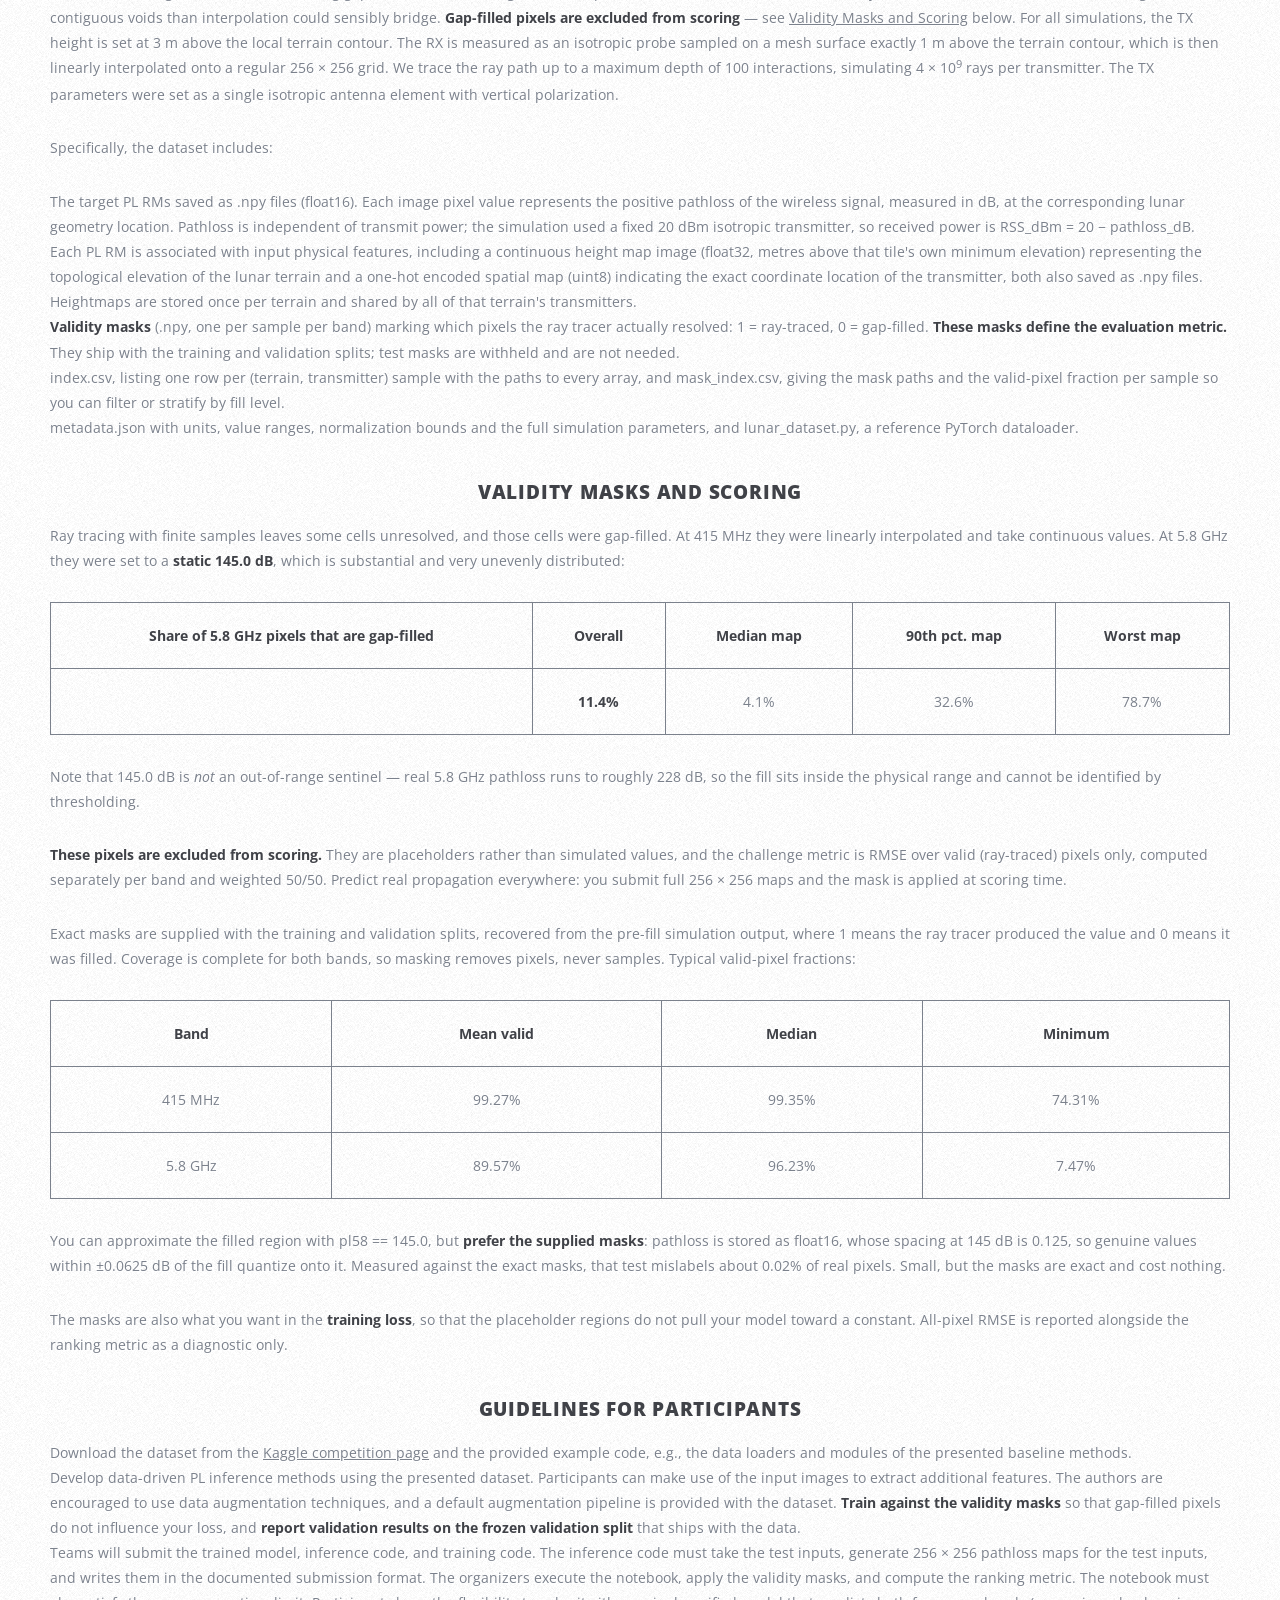
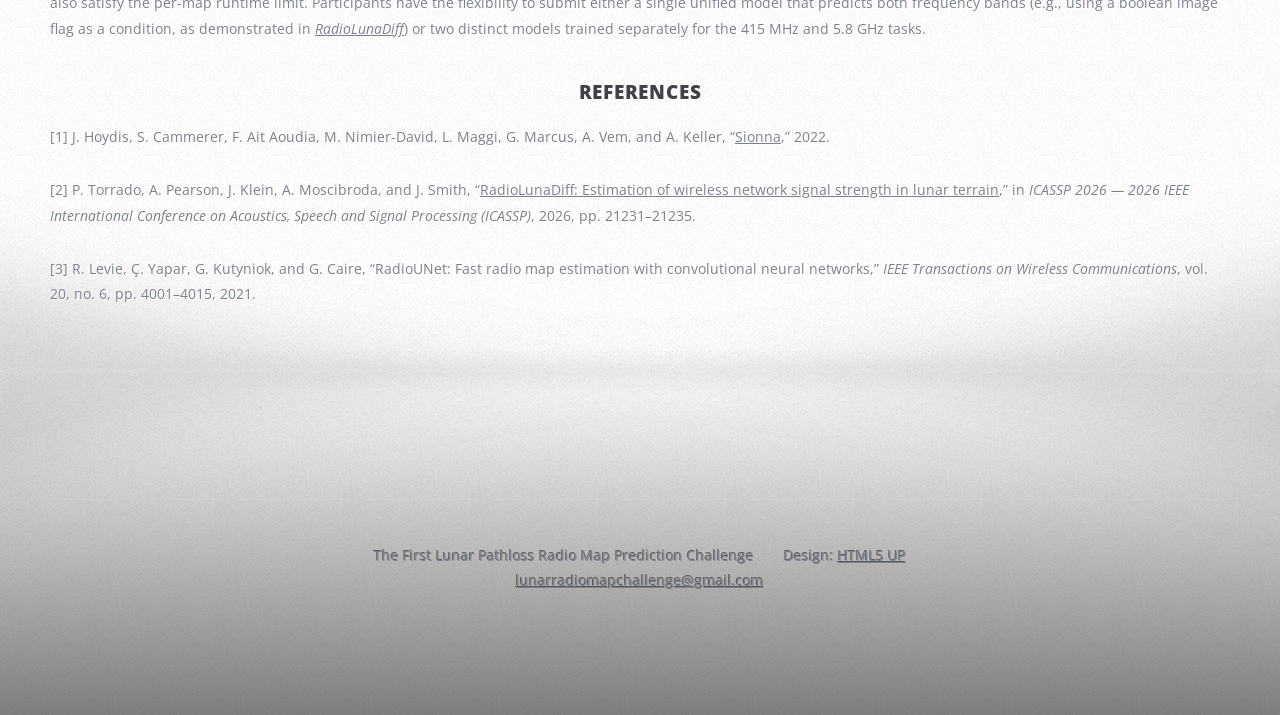
==== commit 08f80cee: "update docs" ====
--- a/dataset.html
+++ b/dataset.html
@@ -256,7 +256,7 @@
 		default augmentation pipeline is provided with the dataset. <b>Train against the validity masks</b> so that
 		gap-filled pixels do not influence your loss, and <b>report validation results on the frozen validation split</b>
 		that ships with the data.</li>
-	<li>Teams submit through the Kaggle Code Competition: a notebook that loads your trained model, predicts full
+	<li>Teams will submit the trained model, inference code, and training code. The inference code must take the test inputs, generate
 		256 &times; 256 pathloss maps for the test inputs, and writes them in the documented submission format. The
 		organizers execute the notebook, apply the validity masks, and compute the ranking metric. The notebook must also
 		satisfy the per-map runtime limit. Participants have the flexibility to submit either a single unified model that
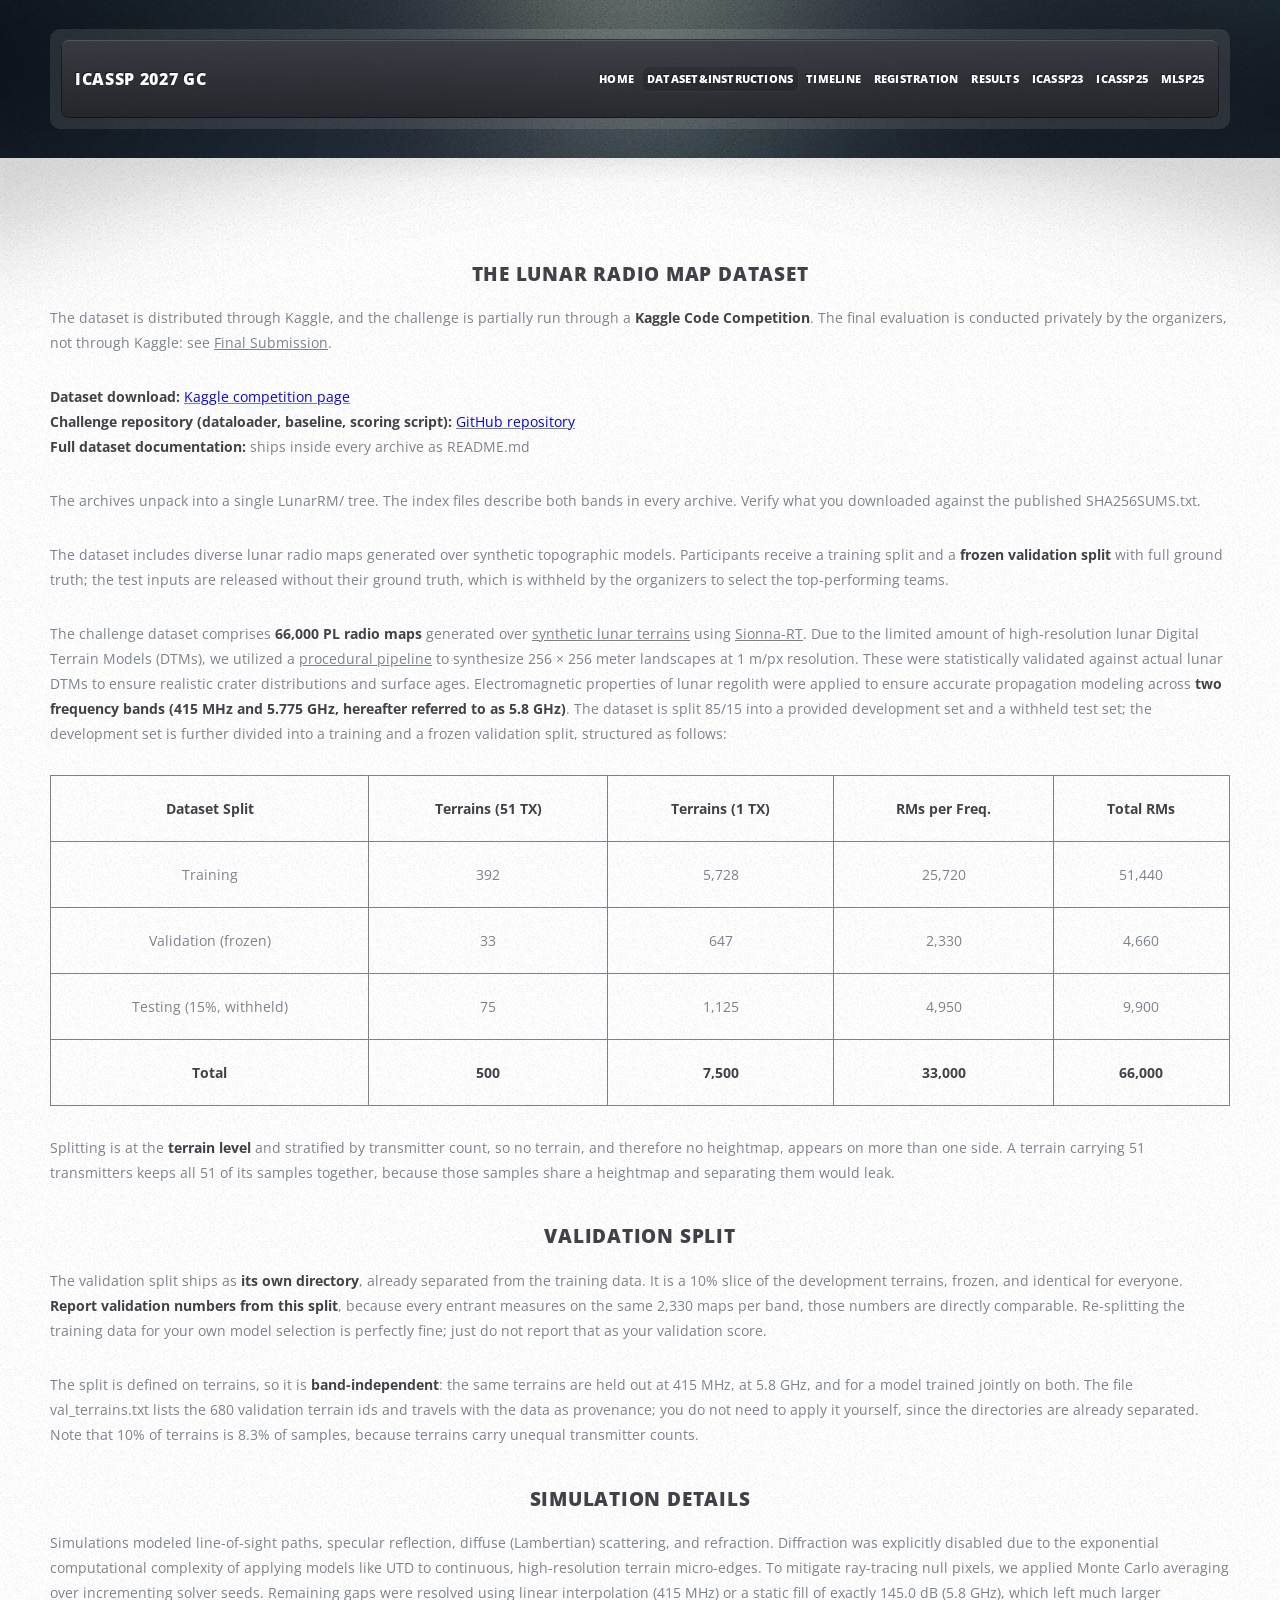
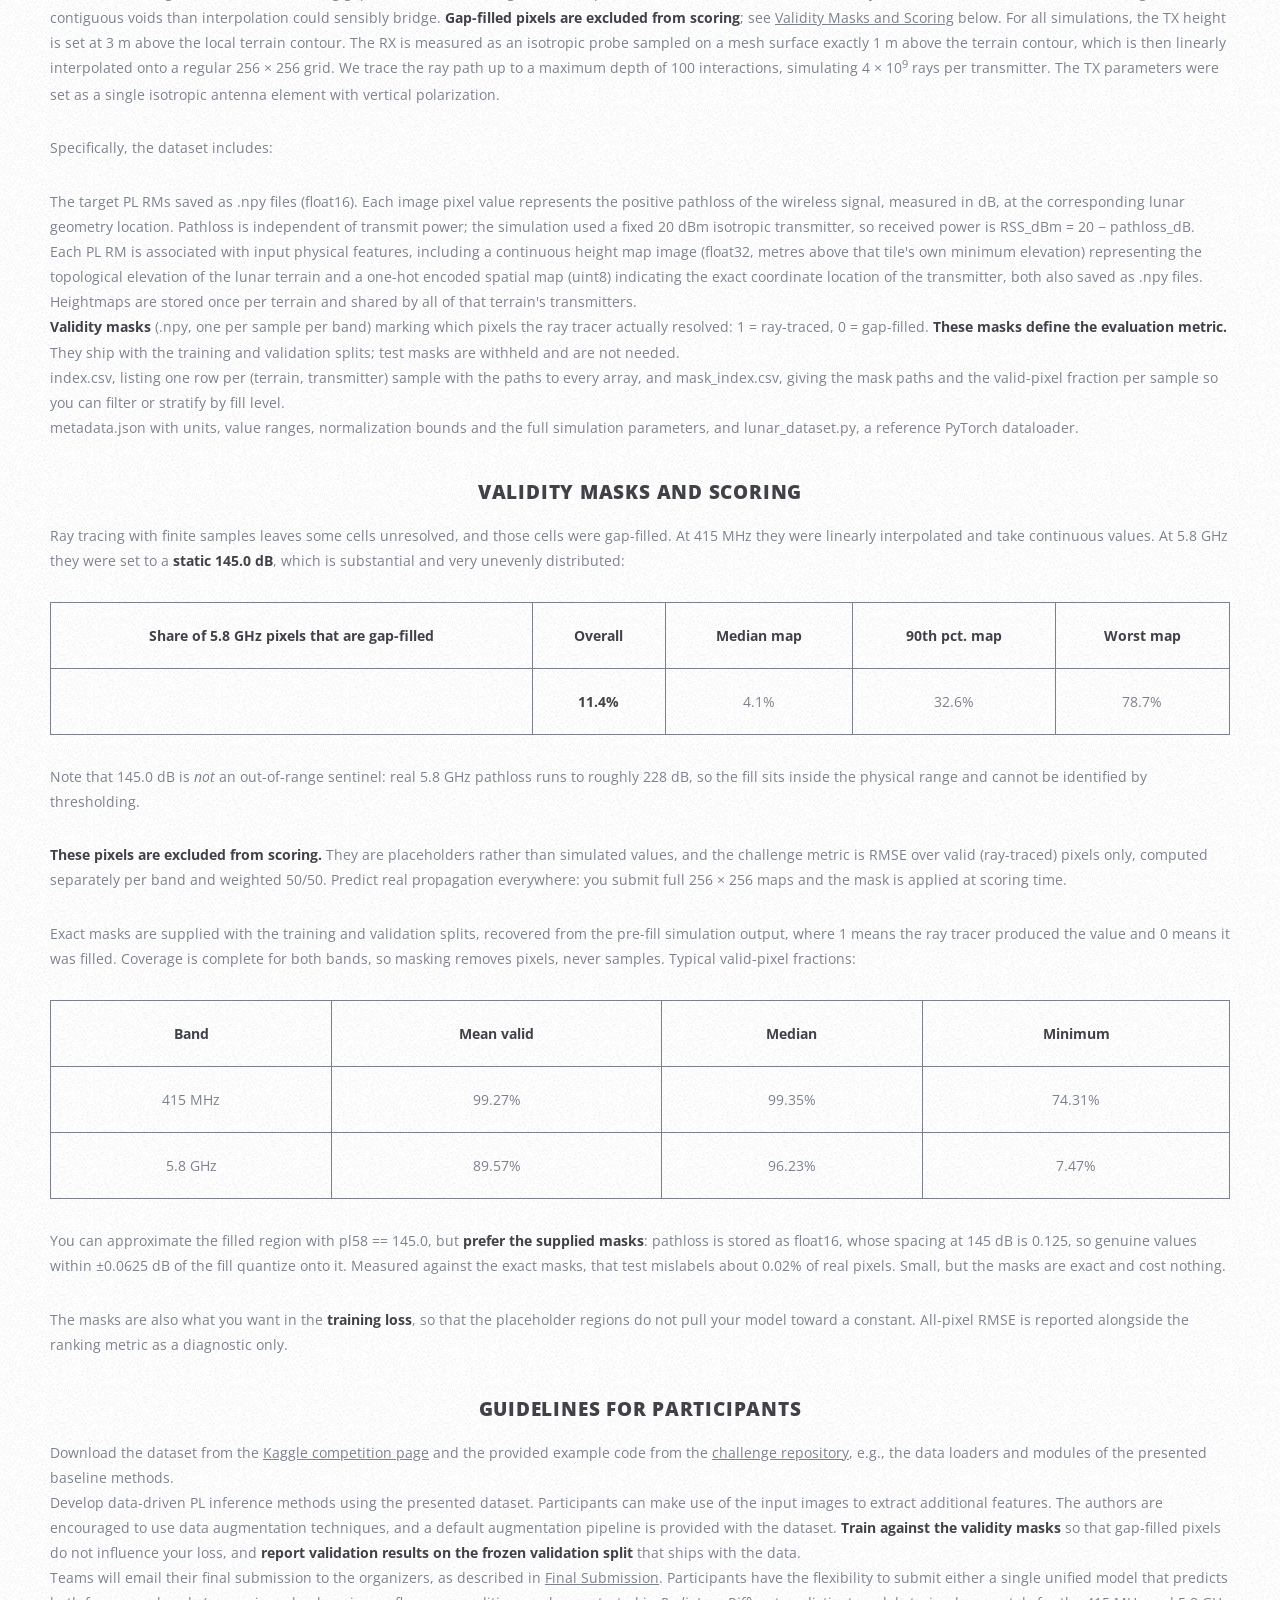
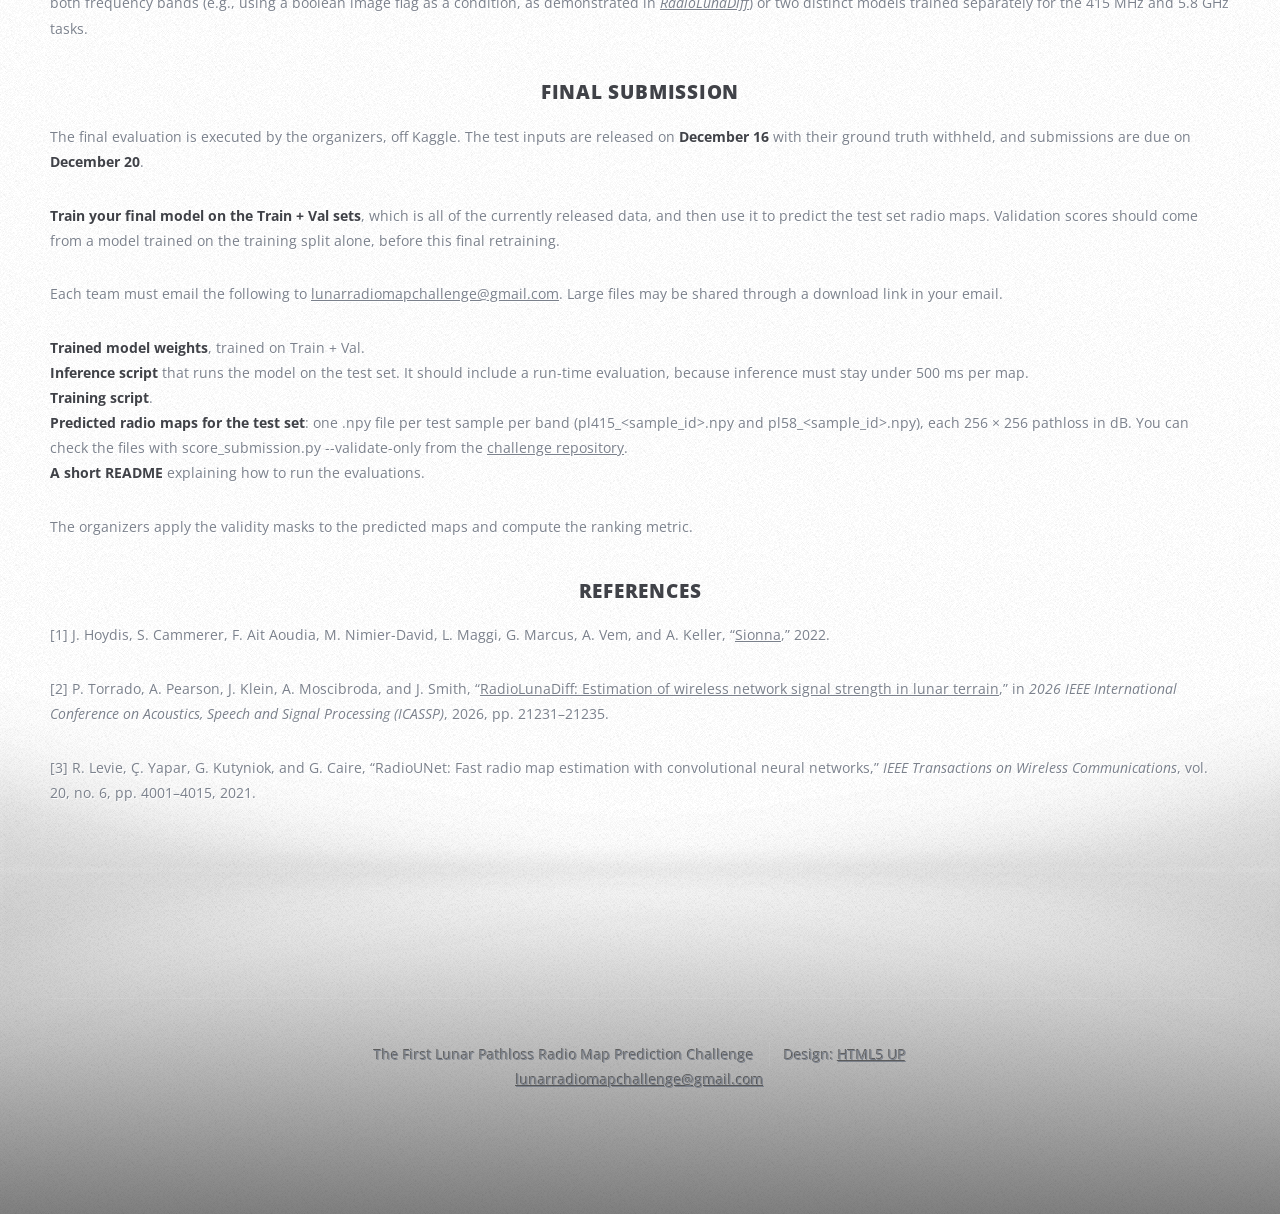
==== commit d7a20607: "update docs" ====
--- a/dataset.html
+++ b/dataset.html
@@ -66,10 +66,11 @@
 
   <h3 align="center">The Lunar Radio Map Dataset</h3>
 
-<p>The dataset is distributed through Kaggle, and the challenge dataset is partially run through a <b>Kaggle Code Competition</b>. 
-The final evaluation will be conducted by the organizers privately, not through kaggle.</p>
-
-<p><b>Dataset download and submission:</b>
+<p>The dataset is distributed through Kaggle, and the challenge is partially run through a <b>Kaggle Code Competition</b>.
+The final evaluation is conducted privately by the organizers, not through Kaggle: see
+<a href="#submission">Final Submission</a>.</p>
+
+<p><b>Dataset download:</b>
 <a href="https://www.kaggle.com/t/1e9cf1fa5c774010a6922e98abb60449"><font color="blue">Kaggle competition page</font></a><br />
 <b>Challenge repository (dataloader, baseline, scoring script):</b> 
 <a href="https://github.com/anderspearson206/lunar-radiomap-challenge"><font color="blue">GitHub repository</font></a><br />
@@ -133,14 +134,14 @@
   </tr>
 </table>
 
-<p>Splitting is at the <b>terrain level</b> and stratified by transmitter count, so no terrain &mdash; and therefore no
-heightmap &mdash; appears on more than one side. A terrain carrying 51 transmitters keeps all 51 of its samples together,
+<p>Splitting is at the <b>terrain level</b> and stratified by transmitter count, so no terrain, and therefore no
+heightmap, appears on more than one side. A terrain carrying 51 transmitters keeps all 51 of its samples together,
 because those samples share a heightmap and separating them would leak.</p>
 
   <h3 align="center">Validation Split</h3>
 
 <p>The validation split ships as <b>its own directory</b>, already separated from the training data. It is a 10% slice of
-the development terrains, frozen, and identical for everyone. <b>Report validation numbers from this split</b> &mdash;
+the development terrains, frozen, and identical for everyone. <b>Report validation numbers from this split</b>,
 because every entrant measures on the same 2,330 maps per band, those numbers are directly comparable. Re-splitting the
 training data for your own model selection is perfectly fine; just do not report that as your validation score.</p>
 
@@ -156,7 +157,7 @@
 continuous, high-resolution terrain micro-edges. To mitigate ray-tracing null pixels, we applied Monte Carlo averaging over
 incrementing solver seeds. Remaining gaps were resolved using linear interpolation (415 MHz) or a static fill of exactly
 145.0 dB (5.8 GHz), which left much larger contiguous voids than interpolation could sensibly bridge. <b>Gap-filled
-pixels are excluded from scoring</b> &mdash; see <a href="#masks">Validity Masks and Scoring</a> below. For all simulations, the
+pixels are excluded from scoring</b>; see <a href="#masks">Validity Masks and Scoring</a> below. For all simulations, the
 TX height is set at 3 m above the local terrain contour. The RX is measured as an isotropic probe sampled on a mesh
 surface exactly 1 m above the terrain contour, which is then linearly interpolated onto a regular 256 &times; 256 grid. We
 trace the ray path up to a maximum depth of 100 interactions, simulating 4 &times; 10<sup>9</sup> rays per transmitter. The TX
@@ -206,7 +207,7 @@
   </tr>
 </table>
 
-<p>Note that 145.0 dB is <em>not</em> an out-of-range sentinel &mdash; real 5.8 GHz pathloss runs to roughly 228 dB, so the
+<p>Note that 145.0 dB is <em>not</em> an out-of-range sentinel: real 5.8 GHz pathloss runs to roughly 228 dB, so the
 fill sits inside the physical range and cannot be identified by thresholding.</p>
 
 <p><b>These pixels are excluded from scoring.</b> They are placeholders rather than simulated values, and the challenge
@@ -249,22 +250,47 @@
   <h3 align="center">Guidelines for Participants</h3>
 
 <ol>
-	<li>Download the dataset from the <a href="https://www.kaggle.com/competitions/the-first-lunar-pathloss-radio-map-prediction-challenge">Kaggle competition page</a> and the provided example code, e.g., the
+	<li>Download the dataset from the <a href="https://www.kaggle.com/t/1e9cf1fa5c774010a6922e98abb60449">Kaggle competition page</a> and the provided example code from the <a href="https://github.com/anderspearson206/lunar-radiomap-challenge">challenge repository</a>, e.g., the
 		data loaders and modules of the presented baseline methods.</li>
 	<li>Develop data-driven PL inference methods using the presented dataset. Participants can make use of the input
 		images to extract additional features. The authors are encouraged to use data augmentation techniques, and a
 		default augmentation pipeline is provided with the dataset. <b>Train against the validity masks</b> so that
 		gap-filled pixels do not influence your loss, and <b>report validation results on the frozen validation split</b>
 		that ships with the data.</li>
-	<li>Teams will submit the trained model, inference code, and training code. The inference code must take the test inputs, generate
-		256 &times; 256 pathloss maps for the test inputs, and writes them in the documented submission format. The
-		organizers execute the notebook, apply the validity masks, and compute the ranking metric. The notebook must also
-		satisfy the per-map runtime limit. Participants have the flexibility to submit either a single unified model that
+	<li>Teams will email their final submission to the organizers, as described in
+		<a href="#submission">Final Submission</a>. Participants have the flexibility to submit either a single unified model that
 		predicts both frequency bands (e.g., using a boolean image flag as a condition, as demonstrated in
 		<a href="https://radiolunadiff.github.io/"><em>RadioLunaDiff</em></a>) or two distinct models trained separately
 		for the 415 MHz and 5.8 GHz tasks.</li>
 </ol>
 
+  <h3 align="center"><a id="submission"></a>Final Submission</h3>
+
+<p>The final evaluation is executed by the organizers, off Kaggle. The test inputs are released on <b>December 16</b> with
+their ground truth withheld, and submissions are due on <b>December 20</b>.</p>
+
+<p><b>Train your final model on the Train + Val sets</b>, which is all of the currently released data, and then use it to
+predict the test set radio maps. Validation scores should come from a model trained on the training split alone, before
+this final retraining.</p>
+
+<p>Each team must email the following to
+<a href="mailto:lunarradiomapchallenge@gmail.com">lunarradiomapchallenge@gmail.com</a>.
+Large files may be shared through a download link in your email.</p>
+
+<ul>
+	<li><b>Trained model weights</b>, trained on Train + Val.</li>
+	<li><b>Inference script</b> that runs the model on the test set. It should include a run-time evaluation, because
+		inference must stay under 500 ms per map.</li>
+	<li><b>Training script</b>.</li>
+	<li><b>Predicted radio maps for the test set</b>: one <code>.npy</code> file per test sample per band
+		(<code>pl415_&lt;sample_id&gt;.npy</code> and <code>pl58_&lt;sample_id&gt;.npy</code>), each 256 &times; 256
+		pathloss in dB. You can check the files with <code>score_submission.py --validate-only</code> from the
+		<a href="https://github.com/anderspearson206/lunar-radiomap-challenge">challenge repository</a>.</li>
+	<li><b>A short README</b> explaining how to run the evaluations.</li>
+</ul>
+
+<p>The organizers apply the validity masks to the predicted maps and compute the ranking metric.</p>
+
   <h3 align="center">References</h3>
 
 <p>[1] J. Hoydis, S. Cammerer, F. Ait Aoudia, M. Nimier-David, L. Maggi, G. Marcus, A. Vem, and A. Keller,
@@ -272,7 +298,7 @@
 
 <p>[2] P. Torrado, A. Pearson, J. Klein, A. Moscibroda, and J. Smith,
 	&ldquo;<a href="https://radiolunadiff.github.io/">RadioLunaDiff: Estimation of wireless network
-	signal strength in lunar terrain</a>,&rdquo; in <em>ICASSP 2026 &mdash; 2026 IEEE International Conference on Acoustics, Speech
+	signal strength in lunar terrain</a>,&rdquo; in <em>2026 IEEE International Conference on Acoustics, Speech
 	and Signal Processing (ICASSP)</em>, 2026, pp. 21231&ndash;21235.</p>
 
 <p>[3] R. Levie, &Ccedil;. Yapar, G. Kutyniok, and G. Caire, &ldquo;RadioUNet: Fast radio map estimation with convolutional
